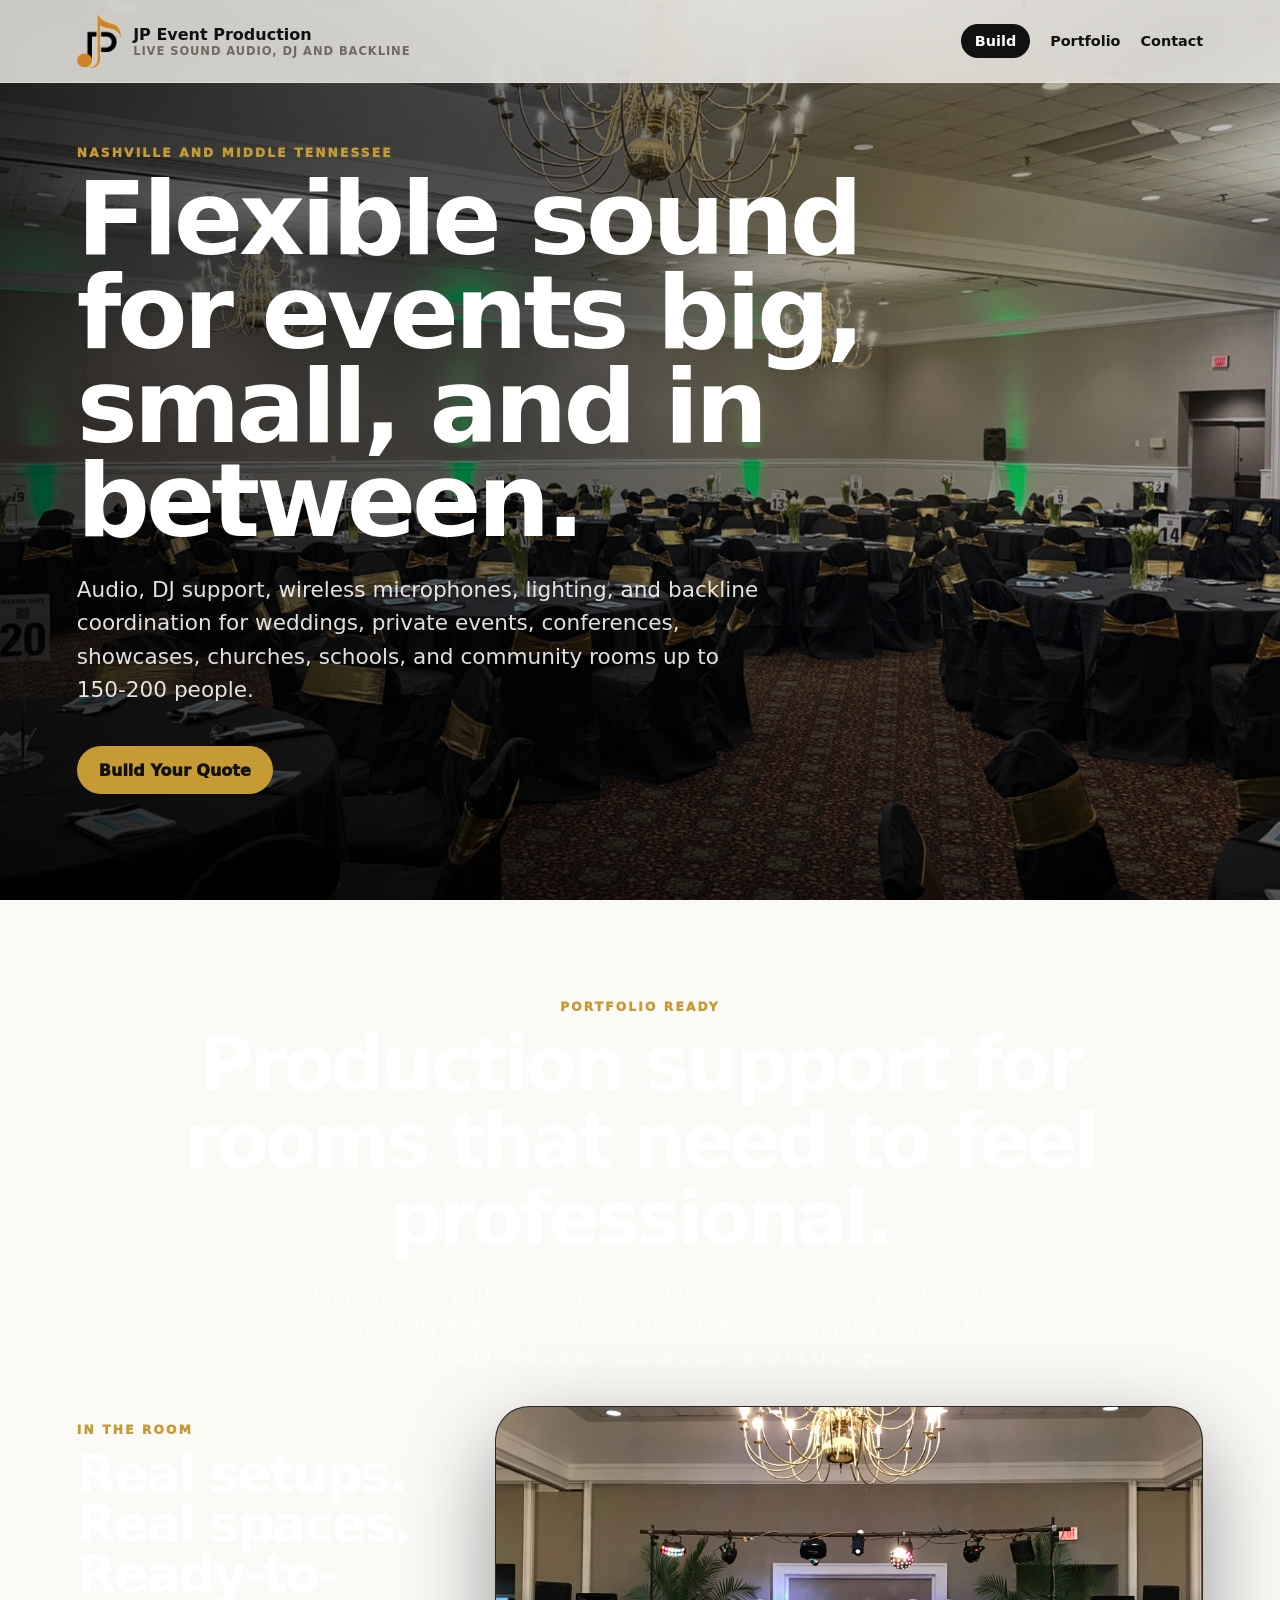
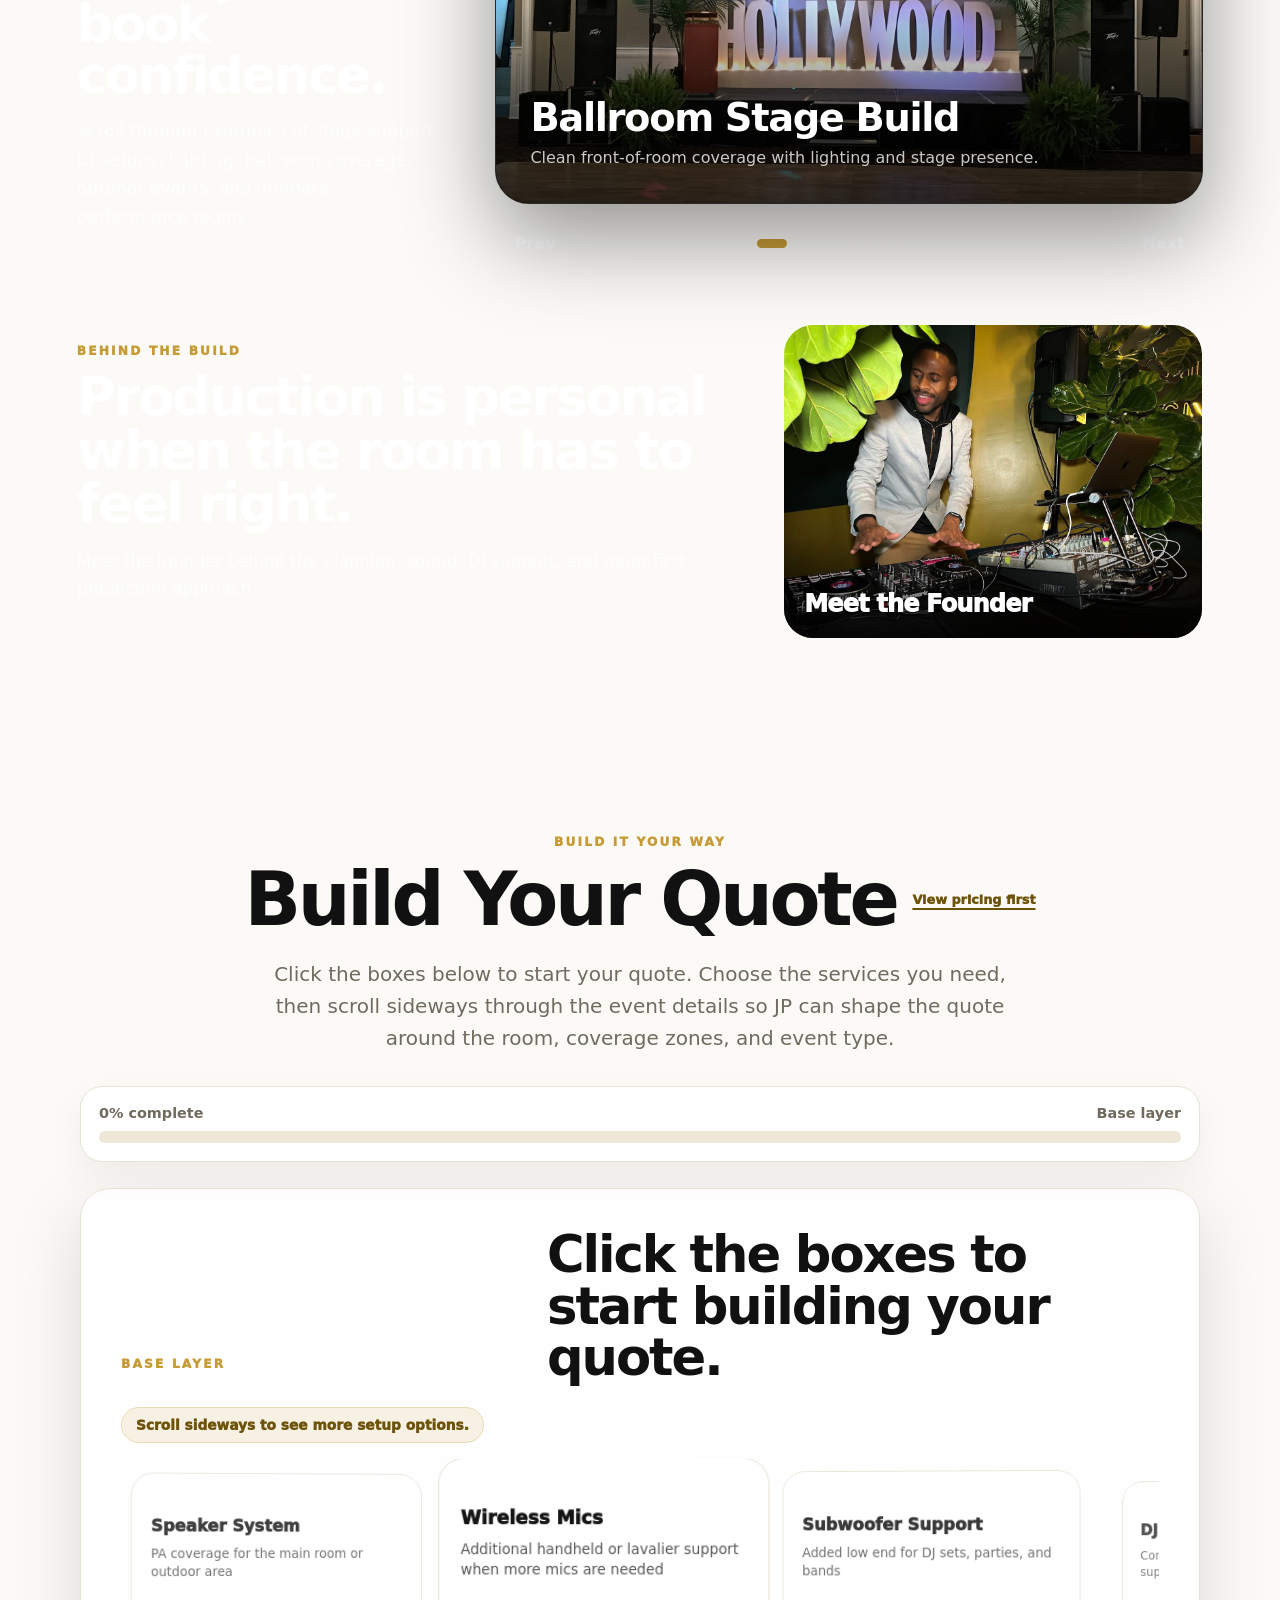
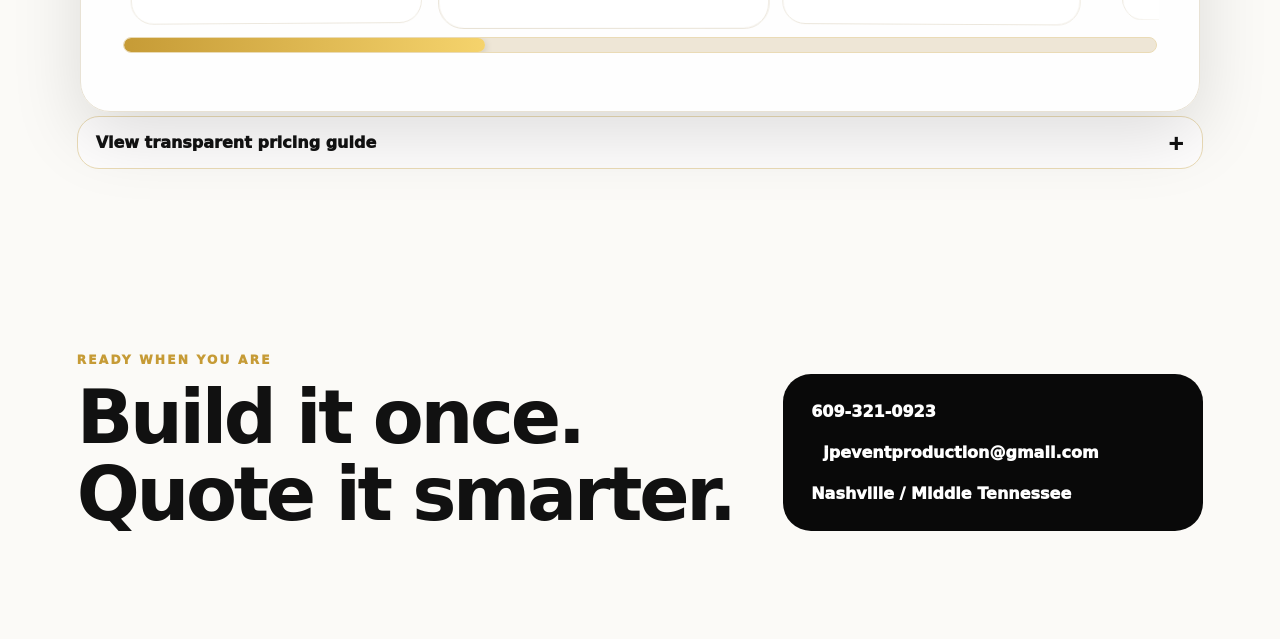
==== index.html @ 2b77641c "Add files via upload" ====
<!doctype html>
<html lang="en">
<head>
  <meta charset="utf-8">
  <meta name="viewport" content="width=device-width, initial-scale=1">
  <title>JP Event Production | Build Your Quote</title>
  <link rel="stylesheet" href="styles.css">
</head>
<body>
  <header class="site-header">
    <a class="brand" href="#top" aria-label="JP Event Production home">
      <img class="brand-logo-mark" src="assets/logo/jp-note-logo.png" alt="" aria-hidden="true">
      <span>
        <strong>JP Event Production</strong>
        <small>Live Sound Audio, DJ and Backline</small>
      </span>
    </a>
    <nav aria-label="Main navigation">
      <a class="build-link" href="#builder">Build</a>
      <a href="#portfolio">Portfolio</a>
      <a href="#contact">Contact</a>
    </nav>
  </header>

  <main id="top">
    <section class="hero" aria-labelledby="hero-title">
      <div class="hero-bg hero-bg-one"></div>
      <div class="hero-bg hero-bg-two"></div>
      <div class="hero-bg hero-bg-three"></div>
      <div class="hero-shade"></div>
      <div class="hero-content">
        <p class="eyebrow">Nashville and Middle Tennessee</p>
        <h1 id="hero-title">Flexible sound for events big, small, and in between.</h1>
        <p>Audio, DJ support, wireless microphones, lighting, and backline coordination for weddings, private events, conferences, showcases, churches, schools, and community rooms up to 150-200 people.</p>
        <a class="hero-cta" href="#builder">Build Your Quote</a>
      </div>
    </section>

    <section id="portfolio" class="backline parallax-band" aria-labelledby="portfolio-title">
      <div class="section-heading light">
        <p class="eyebrow">Portfolio ready</p>
        <h2 id="portfolio-title">Production support for rooms that need to feel professional.</h2>
        <p>Weddings, private parties, showcases, churches, schools, corporate rooms, and community events can all start from the same simple promise: the setup should look clean, sound clear, and fit the space.</p>
      </div>

      <div class="gallery-carousel" aria-label="JP Event Production portfolio gallery">
        <div class="carousel-copy">
          <p class="eyebrow">In the room</p>
          <h3>Real setups. Real spaces. Ready-to-book confidence.</h3>
          <p>Scroll through examples of stage support, DJ setups, lighting, ballroom coverage, outdoor events, and intimate performance rooms.</p>
        </div>

        <div class="carousel-shell">
          <div class="carousel-stage" id="portfolioCarousel">
            <figure class="carousel-slide is-active">
              <img src="assets/gallery/gallery-hollywood-stage.jpg" alt="Ballroom stage setup with speakers, lighting, and Hollywood letters">
              <figcaption>
                <strong>Ballroom Stage Build</strong>
                <span>Clean front-of-room coverage with lighting and stage presence.</span>
              </figcaption>
            </figure>
            <figure class="carousel-slide">
              <img src="assets/gallery/gallery-outdoor-band.jpg" alt="Outdoor festival stage with band, speakers, and lighting">
              <figcaption>
                <strong>Outdoor Live Music</strong>
                <span>Stage coverage for bands, community festivals, and public events.</span>
              </figcaption>
            </figure>
            <figure class="carousel-slide">
              <img src="assets/gallery/gallery-dj-control.jpg" alt="DJ controller and mixer position facing an outdoor stage">
              <figcaption>
                <strong>DJ + Control Position</strong>
                <span>Playback, mixing, and event control from the right spot in the room.</span>
              </figcaption>
            </figure>
            <figure class="carousel-slide">
              <img src="assets/gallery/gallery-dj-setup-wide.jpg" alt="DJ setup with speakers, facade, lighting, and party lights in a venue room">
              <figcaption>
                <strong>Clean DJ Room Setup</strong>
                <span>Speaker stands, facade, party lighting, and room-ready playback for private events.</span>
              </figcaption>
            </figure>
            <figure class="carousel-slide">
              <img src="assets/gallery/gallery-dj-booth-view.jpg" alt="View from behind a DJ booth with speakers, lighting, and controller setup">
              <figcaption>
                <strong>DJ Booth Perspective</strong>
                <span>Organized control position with lights, speakers, and clean event presentation.</span>
              </figcaption>
            </figure>
            <figure class="carousel-slide">
              <img src="assets/gallery/gallery-lounge-sound.jpg" alt="Lounge performance room with speakers, microphones, and lighting">
              <figcaption>
                <strong>Lounge Performance Setup</strong>
                <span>Compact rooms can still feel polished, warm, and event-ready.</span>
              </figcaption>
            </figure>
            <figure class="carousel-slide">
              <img src="assets/gallery/gallery-museum-stage.jpg" alt="Small museum performance space with drum kit, speakers, and microphones">
              <figcaption>
                <strong>Community Performance Room</strong>
                <span>Sound support for showcases, listening rooms, and cultural spaces.</span>
              </figcaption>
            </figure>
            <figure class="carousel-slide">
              <img src="assets/gallery/gallery-green-stage.jpg" alt="Indoor stage with drum kit, microphones, speaker stacks, and green uplighting">
              <figcaption>
                <strong>Band + Uplight Coverage</strong>
                <span>Speaker systems, microphones, and lighting shaped around the stage.</span>
              </figcaption>
            </figure>
            <figure class="carousel-slide">
              <img src="assets/gallery/gallery-ballroom-uplights.jpg" alt="Large ballroom with banquet tables, chandeliers, and green uplighting">
              <figcaption>
                <strong>Ballroom Uplighting</strong>
                <span>Room-enhancing lighting that helps the whole event feel intentional.</span>
              </figcaption>
            </figure>
            <figure class="carousel-slide">
              <img src="assets/gallery/gallery-birthday-outdoor.png" alt="Outdoor birthday party DJ and speaker setup under a covered patio">
              <figcaption>
                <strong>Private Celebration Setup</strong>
                <span>Outdoor DJ and speaker support for parties, milestones, and family events.</span>
              </figcaption>
            </figure>
          </div>

          <div class="carousel-controls" aria-label="Gallery controls">
            <button type="button" class="carousel-btn" id="galleryPrev" aria-label="Previous gallery image">Prev</button>
            <div class="carousel-dots" id="galleryDots" aria-label="Choose gallery image"></div>
            <button type="button" class="carousel-btn" id="galleryNext" aria-label="Next gallery image">Next</button>
          </div>
        </div>
      </div>

      <div class="founder-spotlight">
        <div>
          <p class="eyebrow">Behind the build</p>
          <h3>Production is personal when the room has to feel right.</h3>
          <p>Meet the founder behind the planning, sound, DJ support, and room-first production approach.</p>
        </div>
        <button type="button" id="openFounder" class="founder-button">
          <img src="assets/founder/j-pierson-dj.jpg" alt="J Pierson working a DJ and audio setup">
          <span>Meet the Founder</span>
        </button>
      </div>
    </section>

    <section id="builder" class="builder" aria-labelledby="builder-title">
      <div class="section-heading">
        <p class="eyebrow">Build it your way</p>
        <div class="builder-title-row">
          <h2 id="builder-title">Build Your Quote</h2>
          <a class="pricing-shortcut" href="#transparentPricingGuide">View pricing first</a>
        </div>
        <p>Click the boxes below to start your quote. Choose the services you need, then scroll sideways through the event details so JP can shape the quote around the room, coverage zones, and event type.</p>
      </div>

      <div class="progress-wrap" aria-label="Build progress">
        <div class="progress-label">
          <span id="progressText">0% complete</span>
          <span id="stepText">Base layer</span>
        </div>
        <div class="progress-track">
          <div id="progressFill" class="progress-fill"></div>
        </div>
      </div>

      <form id="eventBuilder" class="builder-form">
        <section class="builder-layer is-active" aria-labelledby="base-layer-title">
          <div class="layer-copy">
            <p class="eyebrow">Base layer</p>
            <h3 id="base-layer-title">Click the boxes to start building your quote.</h3>
          </div>

          <div class="option-wheel-hint">
            <span>Scroll sideways to see more setup options.</span>
          </div>
          <div class="option-grid" id="baseOptions">
            <button type="button" class="option-card" data-option="Speaker system">
              <span>Speaker System</span>
              <small>PA coverage for the main room or outdoor area</small>
            </button>
            <button type="button" class="option-card" data-option="Wireless microphones">
              <span>Wireless Mics</span>
              <small>Additional handheld or lavalier support when more mics are needed</small>
            </button>
            <button type="button" class="option-card" data-option="Subwoofer support">
              <span>Subwoofer Support</span>
              <small>Added low end for DJ sets, parties, and bands</small>
            </button>
            <button type="button" class="option-card" data-option="DJ setup">
              <span>DJ Setup</span>
              <small>Controller, facade, playback, and party support</small>
            </button>
            <button type="button" class="option-card" data-option="Backline">
              <span>Backline</span>
              <small>Drum kit, snares, cymbals, and rider matching</small>
            </button>
            <button type="button" class="option-card" data-option="Live band coverage">
              <span>Live Band Coverage</span>
              <small>Cables, wired mics, and live-band setup support. Requires on-site technician.</small>
            </button>
            <button type="button" class="option-card" data-option="Lighting">
              <span>Lighting</span>
              <small>Uplights and party lighting options</small>
            </button>
            <button type="button" class="option-card" data-option="Playback triggers">
              <span>Playback / Triggers</span>
              <small>SPD-SX style pad and trigger pad support if available</small>
            </button>
            <button type="button" class="option-card" data-option="Technician">
              <span>On-Site Technician</span>
              <small>$200 flat day/service support when not already included</small>
            </button>
          </div>
        </section>

        <section id="logisticsLayer" class="builder-layer" aria-labelledby="logistics-title" hidden>
          <div class="layer-copy">
            <p class="eyebrow">Second layer</p>
            <h3 id="logistics-title">Date, time, venue size, and coverage</h3>
          </div>
          <p class="setup-teardown-note"><strong>Timing note:</strong> Date and exact time are optional for now. JP needs at least 2 hours before event start for setup and at least 2 hours after event end for tear down.</p>
          <div class="option-wheel-hint">
            <span>Scroll sideways to keep building your quote.</span>
          </div>

          <div class="field-grid">
            <label>Event Type
              <select name="eventType" id="eventType">
                <option value="">Choose one</option>
                <option>Wedding</option>
                <option>DJ / Private Party</option>
                <option>Band / Backline</option>
                <option>Corporate</option>
                <option>Church</option>
                <option>Community / Nonprofit</option>
                <option>School Event</option>
                <option>Other</option>
              </select>
            </label>
            <label>Event Date <span class="field-note">optional if not confirmed</span>
              <input type="date" name="eventDate" id="eventDate">
            </label>
            <label>Start Time <span class="field-note">optional</span>
              <select name="startTime" id="startTime">
                <option value="">Not sure yet</option>
                <option>Morning / exact time TBD</option>
                <option>Afternoon / exact time TBD</option>
                <option>Evening / exact time TBD</option>
                <option>8:00 AM</option>
                <option>9:00 AM</option>
                <option>10:00 AM</option>
                <option>11:00 AM</option>
                <option>12:00 PM</option>
                <option>1:00 PM</option>
                <option>2:00 PM</option>
                <option>3:00 PM</option>
                <option>4:00 PM</option>
                <option>5:00 PM</option>
                <option>6:00 PM</option>
                <option>7:00 PM</option>
                <option>8:00 PM</option>
                <option>9:00 PM</option>
                <option>10:00 PM</option>
                <option>11:00 PM</option>
              </select>
            </label>
            <label>End Time <span class="field-note">optional</span>
              <select name="endTime" id="endTime">
                <option value="">Not sure yet</option>
                <option>Morning / exact time TBD</option>
                <option>Afternoon / exact time TBD</option>
                <option>Evening / exact time TBD</option>
                <option>10:00 AM</option>
                <option>11:00 AM</option>
                <option>12:00 PM</option>
                <option>1:00 PM</option>
                <option>2:00 PM</option>
                <option>3:00 PM</option>
                <option>4:00 PM</option>
                <option>5:00 PM</option>
                <option>6:00 PM</option>
                <option>7:00 PM</option>
                <option>8:00 PM</option>
                <option>9:00 PM</option>
                <option>10:00 PM</option>
                <option>11:00 PM</option>
                <option>12:00 AM</option>
                <option>1:00 AM</option>
              </select>
            </label>
            <label>Venue / Location
              <input type="text" name="venue" id="venue" placeholder="Venue name or address">
            </label>
            <label>Venue Size
              <select name="venueSize" id="venueSize">
                <option value="">Choose one</option>
                <option>Small room under 1,500 sq ft</option>
                <option>Midsize room 1,500-3,500 sq ft</option>
                <option>Large room 3,500-6,000 sq ft</option>
                <option>Outdoor small area</option>
                <option>Outdoor wide coverage area</option>
                <option>Multiple rooms or zones</option>
              </select>
            </label>
            <label>Guest Count
              <select name="guestCount" id="guestCount">
                <option value="">Choose one</option>
                <option>Under 50</option>
                <option>50-100</option>
                <option>100-150</option>
                <option>150-200</option>
                <option>200+</option>
              </select>
            </label>
            <label>How many speaker systems?
              <select name="speakerSystems" id="speakerSystems">
                <option value="">Choose one</option>
                <option>1 main speaker system</option>
                <option>2 systems: main room + ceremony/overflow</option>
                <option>3 systems: multiple zones</option>
                <option>Not sure - recommend coverage</option>
              </select>
            </label>
            <label>Indoor / Outdoor
              <select name="indoorOutdoor" id="indoorOutdoor">
                <option value="">Choose one</option>
                <option>Indoor</option>
                <option>Outdoor</option>
                <option>Both</option>
                <option>Not sure yet</option>
              </select>
            </label>
            <label>Power Access
              <select name="powerAccess" id="powerAccess">
                <option value="">Choose one</option>
                <option>Standard wall power available</option>
                <option>Power is far from setup area</option>
                <option>Outdoor power needed</option>
                <option>Not sure yet</option>
              </select>
            </label>
          </div>
        </section>

        <section id="specificLayer" class="builder-layer" aria-labelledby="specific-title" hidden>
          <div class="layer-copy">
            <p class="eyebrow">Third layer</p>
            <h3 id="specific-title">Event-specific questions</h3>
          </div>
          <div class="option-wheel-hint">
            <span>Scroll sideways to continue the quote details.</span>
          </div>
          <div id="specificQuestions" class="field-grid"></div>
        </section>

        <section id="summaryLayer" class="builder-layer summary-layer" hidden>
          <div>
            <p class="eyebrow">Quote review</p>
            <h3 id="recommendationTitle">Start your quote above</h3>
            <p id="recommendationCopy">Your selected services, event details, and temporary estimate will appear here before you submit.</p>
            <p class="minimum-note" id="minimumNote"></p>
          </div>
          <div class="summary-card">
            <h4>Selected setup</h4>
            <ul id="selectedList"></ul>
            <div class="quote-preview">
              <span>Temporary estimate</span>
              <strong id="inlineQuoteRange">$0 - $0</strong>
              <p id="inlineQuoteNote">Choose services to see a working quote range.</p>
              <p class="setup-teardown-summary">Timing includes planning for at least 2 hours of setup before the event and 2 hours of tear down after the event.</p>
            </div>
            <div class="final-contact">
              <h4>Contact info required</h4>
              <p>Where should JP send the quote and follow-up questions?</p>
              <label>Full Name
                <input required type="text" name="contactName" id="contactName" autocomplete="name" placeholder="Your name">
              </label>
              <label>Phone
                <input required type="tel" name="contactPhone" id="contactPhone" autocomplete="tel" placeholder="Best phone number">
              </label>
              <label>Email
                <input required type="email" name="contactEmail" id="contactEmail" autocomplete="email" placeholder="you@email.com">
              </label>
            </div>
            <button type="button" id="openDetails" class="secondary-action">Open Optional Details</button>
            <button type="submit" class="primary-action">Submit Build Request</button>
          </div>
        </section>
      </form>
            <details class="pricing-disclosure" id="transparentPricingGuide">
              <summary>View transparent pricing guide</summary>
              <div class="pricing-guide-card">
                <p>These are starting prices. JP confirms the final quote after reviewing venue access, timing, coverage zones, and any rider needs.</p>
                <table class="pricing-guide-table">
                  <thead>
                    <tr>
                      <th>Item</th>
                      <th>Starting price</th>
                      <th>Details</th>
                    </tr>
                  </thead>
                  <tbody>
                    <tr>
                      <td>Basic sound package</td>
                      <td>$450 minimum</td>
                      <td>
                        <details class="pricing-row-details">
                          <summary>What it includes</summary>
                          <p>2-3 hours, 1 speaker system, and 1 wireless mic.</p>
                        </details>
                      </td>
                    </tr>
                    <tr>
                      <td>Additional speaker system / zone</td>
                      <td>$300 each</td>
                      <td>
                        <details class="pricing-row-details">
                          <summary>What it includes</summary>
                          <p>Used for indoor/outdoor coverage, large rooms, wide outdoor areas, or multiple zones.</p>
                        </details>
                      </td>
                    </tr>
                    <tr>
                      <td>DJ service package</td>
                      <td>$300 up to 4 hours; +$100/hr after 4 hours</td>
                      <td>
                        <details class="pricing-row-details">
                          <summary>What it includes</summary>
                          <p>Includes 1 speaker system, 1 wireless mic, party lights, and on-site technician support. Final DJ pricing uses the “How many hours will the DJ play?” answer.</p>
                        </details>
                      </td>
                    </tr>
                    <tr>
                      <td>Wedding production minimum</td>
                      <td>$1,000 minimum</td>
                      <td>
                        <details class="pricing-row-details">
                          <summary>What it includes</summary>
                          <p>Includes DJ coverage up to 4 hours, 1 speaker system, 1 wireless mic, party lights, and event operation. Additional DJ playing time beyond 4 hours adds $100/hr.</p>
                        </details>
                      </td>
                    </tr>
                    <tr>
                      <td>Wireless microphones alone</td>
                      <td>$75 each</td>
                      <td>
                        <details class="pricing-row-details">
                          <summary>What it includes</summary>
                          <p>Standalone wireless microphone support when no package is selected.</p>
                        </details>
                      </td>
                    </tr>
                    <tr>
                      <td>Additional wireless microphones with a package</td>
                      <td>$30 each</td>
                      <td>
                        <details class="pricing-row-details">
                          <summary>What it includes</summary>
                          <p>Every package includes 1 wireless mic; additional wireless mics are $30 each.</p>
                        </details>
                      </td>
                    </tr>
                    <tr>
                      <td>Subwoofer support</td>
                      <td>$200 flat</td>
                      <td>
                        <details class="pricing-row-details">
                          <summary>What it includes</summary>
                          <p>Added low end for DJ sets, dancing, bands, and larger rooms.</p>
                        </details>
                      </td>
                    </tr>
                    <tr>
                      <td>Event lighting / party lights</td>
                      <td>$250 flat</td>
                      <td>
                        <details class="pricing-row-details">
                          <summary>What it includes</summary>
                          <p>Party lighting or basic event lighting; included with DJ setup and included in the wedding minimum.</p>
                        </details>
                      </td>
                    </tr>
                    <tr>
                      <td>Backline / rider support</td>
                      <td>$250 starting</td>
                      <td>
                        <details class="pricing-row-details">
                          <summary>What it includes</summary>
                          <p>Backline planning, rider matching, drum/cymbal/snare coordination, or related support.</p>
                        </details>
                      </td>
                    </tr>
                    <tr>
                      <td>Live band coverage + cables/mics</td>
                      <td>$100 add-on + required technician</td>
                      <td>
                        <details class="pricing-row-details">
                          <summary>What it includes</summary>
                          <p>Wired mic/cable support and live-band setup coverage. Requires an on-site technician; if technician is not already included, add the $200 technician rate.</p>
                        </details>
                      </td>
                    </tr>
                    <tr>
                      <td>Playback / trigger support</td>
                      <td>$75 flat</td>
                      <td>
                        <details class="pricing-row-details">
                          <summary>What it includes</summary>
                          <p>SPD-SX-style playback or trigger support when available.</p>
                        </details>
                      </td>
                    </tr>
                    <tr>
                      <td>On-site technician</td>
                      <td>$200 day/service rate</td>
                      <td>
                        <details class="pricing-row-details">
                          <summary>What it includes</summary>
                          <p>Simple church service technician support can be booked at $200 per service.</p>
                        </details>
                      </td>
                    </tr>
                  </tbody>
                </table>
                <p class="pricing-footnote">Minimum regular quote is $450, except simple church technician-only service at $200. Wireless microphones are $75 each when booked alone. Every package includes 1 wireless mic; additional mics are $30 each. DJ service is $300 up to 4 hours, then $100 per extra DJ-play hour.</p>
              </div>
            </details>
    </section>

    <section id="contact" class="contact" aria-labelledby="contact-title">
      <div>
        <p class="eyebrow">Ready when you are</p>
        <h2 id="contact-title">Build it once. Quote it smarter.</h2>
      </div>
      <div class="contact-card">
        <a href="tel:6093210923">609-321-0923</a>
        <a class="contact-email" href="mailto:jpeventproduction@gmail.com">jpeventproduction@gmail.com</a>
        <span>Nashville / Middle Tennessee</span>
      </div>
    </section>
  </main>

  <dialog id="detailsDialog" class="details-dialog">
    <form method="dialog">
      <button class="dialog-close" aria-label="Close optional details">×</button>
    </form>
    <div class="dialog-body">
      <p class="eyebrow">Optional details</p>
      <h2>Have more information?</h2>
      <p>Add it here only if you already have it. This keeps the main builder short.</p>
      <div class="field-grid">
        <label>Alternate Contact Name
          <input type="text" id="clientName" placeholder="Your name">
        </label>
        <label>Alternate Contact Email
          <input type="email" id="clientEmail" placeholder="you@email.com">
        </label>
        <label>Alternate Contact Phone
          <input type="tel" id="clientPhone" placeholder="Best contact number">
        </label>
        <label>Budget Range
          <select id="budgetRange">
            <option>Not sure yet</option>
            <option>Under $750</option>
            <option>$750-$1,000</option>
            <option>$1,000-$1,500</option>
            <option>$1,500-$2,500</option>
            <option>$2,500+</option>
          </select>
        </label>
        <label>Do you have a stage plot or rider?
          <select id="hasRider">
            <option>Not yet</option>
            <option>Yes, I can send it</option>
            <option>No, I need help creating one</option>
          </select>
        </label>
        <label>Load-in / Parking Notes
          <input type="text" id="loadInNotes" placeholder="Dock, elevator, street parking, etc.">
        </label>
      </div>
      <label class="full-field">Anything else JP should know?
        <textarea id="extraNotes" rows="5" placeholder="Timeline, venue restrictions, preferred setup location, band rider details, planner contact, etc."></textarea>
      </label>
      <button type="button" id="saveDetails" class="primary-action">Save Optional Details</button>
    </div>
  </dialog>

  <dialog id="choiceDialog" class="choice-dialog">
    <form method="dialog">
      <button class="dialog-close" aria-label="Close choice picker">×</button>
    </form>
    <div class="dialog-body choice-dialog-body">
      <p class="eyebrow">Choose one</p>
      <h2 id="choiceDialogTitle">Select an option</h2>
      <div id="choiceBubbleGrid" class="choice-bubble-grid"></div>
    </div>
  </dialog>

  <dialog id="founderDialog" class="founder-dialog">
    <form method="dialog">
      <button class="dialog-close" aria-label="Close founder bio">×</button>
    </form>
    <div class="dialog-body founder-dialog-body">
      <img class="founder-photo" src="assets/founder/j-pierson-dj.jpg" alt="J Pierson DJing and managing audio gear">
      <p class="eyebrow">Meet the Founder</p>
      <h2>J Pierson</h2>
      <p>J Pierson is a Nashville-based audio professional, DJ, event producer, and community builder with a Recording Industry degree from Middle Tennessee State University. His work connects live sound, DJ service, creative programming, and practical event planning for rooms that need to feel polished without becoming overbuilt.</p>
      <p>As a working DJ and production lead, J DJs 50+ weddings and events a year and that number continues to grow. His experience spans wedding receptions, private events, corporate rooms, community showcases, school production sessions, live music events, and venue operations.</p>
      <p>Through JP Event Production, J brings a hands-on, room-first approach: understand the venue, build the right coverage, keep the setup clean, communicate clearly, and make the event feel ready from the first announcement to the last song.</p>
      <p class="founder-tagline">50+ weddings and events a year. Room-first sound. Clean execution.</p>
    </div>
  </dialog>

  <script src="script.js"></script>
</body>
</html>
---- styles.css ----
:root {
  --header-offset: 88px;
  --ink: #111111;
  --paper: #fbfaf7;
  --muted: #706a5f;
  --line: #e8e2d5;
  --gold: #c69b36;
  --gold-soft: #f4e7c2;
  --deep: #090909;
  --white: #ffffff;
  --shadow: 0 24px 70px rgba(0, 0, 0, 0.13);
}

* {
  box-sizing: border-box;
}

html {
  max-width: 100%;
  overflow-x: hidden;
  scroll-behavior: smooth;
}

body {
  margin: 0;
  max-width: 100%;
  overflow-x: hidden;
  background: var(--paper);
  color: var(--ink);
  font-family: Inter, ui-sans-serif, system-ui, -apple-system, BlinkMacSystemFont, "Segoe UI", sans-serif;
}

main {
  max-width: 100%;
  overflow-x: clip;
}

img,
video {
  height: auto;
  max-width: 100%;
}

a {
  color: inherit;
  text-decoration: none;
}

button,
input,
select,
textarea {
  font: inherit;
}

.site-header {
  align-items: center;
  background: rgba(251, 250, 247, 0.78);
  backdrop-filter: blur(22px);
  border-bottom: 1px solid rgba(232, 226, 213, 0.82);
  display: flex;
  gap: 24px;
  justify-content: space-between;
  left: 0;
  padding: 14px 6vw;
  position: fixed;
  right: 0;
  top: 0;
  z-index: 20;
}

.brand {
  align-items: center;
  display: flex;
  gap: 12px;
  min-width: 0;
}

.brand strong,
.brand small {
  display: block;
}

.brand strong {
  font-size: 1rem;
}

.brand small {
  color: var(--muted);
  font-size: 0.72rem;
  font-weight: 800;
  letter-spacing: 0.08em;
  text-transform: uppercase;
}

.brand-logo-mark {
  display: block;
  flex: 0 0 auto;
  height: 54px;
  object-fit: contain;
  width: auto;
}

nav {
  display: flex;
  gap: 20px;
  font-size: 0.9rem;
  font-weight: 850;
  min-width: 0;
}

nav a {
  align-items: center;
  display: inline-flex;
}

.build-link {
  background: var(--ink);
  border-radius: 999px;
  color: var(--white);
  padding: 9px 14px;
}

.hero {
  align-items: center;
  color: var(--white);
  display: flex;
  min-height: 100svh;
  overflow: hidden;
  padding: 110px 6vw 70px;
  position: relative;
}

.hero-bg,
.hero-shade {
  inset: 0;
  position: absolute;
}

.hero-bg {
  background-position: center;
  background-size: cover;
  opacity: 0;
  transform: scale(1.08);
  animation: heroFade 30s infinite;
}

.hero-bg-one {
  opacity: 1;
  background-image:
    linear-gradient(100deg, rgba(0, 0, 0, 0.76), rgba(0, 0, 0, 0.16)),
    url("assets/gallery/gallery-ballroom-uplights.jpg");
}

.hero-bg-two {
  animation-delay: 10s;
  background-image:
    linear-gradient(100deg, rgba(0, 0, 0, 0.72), rgba(0, 0, 0, 0.12)),
    url("assets/gallery/gallery-green-stage.jpg");
}

.hero-bg-three {
  animation-delay: 20s;
  background-image:
    linear-gradient(100deg, rgba(0, 0, 0, 0.75), rgba(0, 0, 0, 0.14)),
    url("assets/gallery/gallery-lounge-sound.jpg");
}

.hero-shade {
  background:
    radial-gradient(circle at 72% 22%, rgba(198, 155, 54, 0.24), transparent 34%),
    linear-gradient(0deg, rgba(0, 0, 0, 0.58), transparent 44%);
}

.hero-content {
  max-width: 820px;
  position: relative;
  z-index: 1;
}

.eyebrow {
  color: var(--gold);
  font-size: 0.76rem;
  font-weight: 950;
  letter-spacing: 0.18em;
  margin: 0 0 12px;
  text-transform: uppercase;
}

.hero h1 {
  font-size: clamp(3.2rem, 8vw, 7.2rem);
  letter-spacing: -0.04em;
  line-height: 0.92;
  margin: 0 0 24px;
  max-width: 950px;
}

.hero p:not(.eyebrow) {
  color: rgba(255, 255, 255, 0.88);
  font-size: clamp(1.05rem, 2vw, 1.35rem);
  line-height: 1.55;
  max-width: 690px;
}

.hero-cta,
.primary-action,
.secondary-action {
  align-items: center;
  border: 0;
  border-radius: 999px;
  cursor: pointer;
  display: inline-flex;
  font-weight: 950;
  justify-content: center;
  min-height: 48px;
  padding: 13px 22px;
}

.hero-cta,
.primary-action {
  background: var(--gold);
  color: var(--ink);
}

.hero-cta {
  margin-top: 18px;
}

.secondary-action {
  background: var(--ink);
  color: var(--white);
}

.apple-scroll {
  background: var(--deep);
  color: var(--white);
  display: grid;
  grid-template-areas: "layer";
  isolation: isolate;
  min-height: 205svh;
  overflow: visible;
  padding: calc(var(--header-offset) + 22px) 6vw 18svh;
  position: relative;
}

.scroll-card {
  background:
    radial-gradient(circle at 74% 26%, rgba(198, 155, 54, 0.24), transparent 28%),
    linear-gradient(135deg, #181818, #080808);
  border: 1px solid rgba(255, 255, 255, 0.1);
  border-radius: 46px;
  display: grid;
  gap: clamp(24px, 5vw, 70px);
  grid-area: layer;
  grid-template-columns: minmax(0, 0.94fr) minmax(320px, 0.86fr);
  margin: 0 auto;
  min-height: min(76svh, 720px);
  opacity: 0;
  overflow: hidden;
  padding: clamp(28px, 6vw, 80px);
  pointer-events: none;
  position: sticky;
  top: var(--header-offset);
  transform: translateY(18px) scale(0.985);
  transition: opacity 220ms linear, transform 220ms linear;
  width: min(100%, 1320px);
  will-change: opacity, transform;
}

.scroll-card.is-fade-active {
  pointer-events: auto;
}

.scroll-card:nth-child(1) {
  z-index: 1;
}

.scroll-card:nth-child(2) {
  z-index: 2;
}

.scroll-card:nth-child(3) {
  z-index: 3;
}

.scroll-copy {
  align-self: end;
  max-width: 780px;
  overflow: visible;
  padding: 10px 0 14px;
}

.scroll-card h2,
.section-heading h2,
.contact h2,
.signin h2 {
  font-size: clamp(2.3rem, 5.8vw, 5.6rem);
  letter-spacing: -0.045em;
  line-height: 1.04;
  margin: 0 0 18px;
}

.scroll-card h2 {
  font-size: clamp(2.1rem, 4.9vw, 4.9rem);
  max-width: 780px;
}

.scroll-card p:not(.eyebrow),
.section-heading p:not(.eyebrow) {
  color: rgba(255, 255, 255, 0.72);
  font-size: clamp(1rem, 2vw, 1.25rem);
  line-height: 1.6;
  max-width: 760px;
}

.tagline {
  color: var(--gold);
  display: inline-block;
  font-size: 0.94rem;
  font-weight: 950;
  letter-spacing: 0.02em;
  margin-top: 12px;
}

.service-visual {
  align-self: stretch;
  background-position: center;
  background-size: cover;
  border: 0;
  border-radius: 34px;
  box-shadow: 0 26px 64px rgba(0, 0, 0, 0.3);
  min-height: 340px;
  overflow: hidden;
  position: relative;
  transform: translateZ(0);
}

.service-visual::before {
  background:
    linear-gradient(90deg, rgba(8, 8, 8, 0.38), transparent 58%),
    linear-gradient(180deg, transparent 42%, rgba(0, 0, 0, 0.56));
  content: "";
  inset: 0;
  position: absolute;
}

.service-visual span {
  display: none;
  bottom: 24px;
  color: var(--white);
  font-size: clamp(1.4rem, 3vw, 2.5rem);
  font-weight: 950;
  left: 24px;
  letter-spacing: -0.04em;
  position: absolute;
}

.service-visual-a {
  background-image: url("assets/gallery/gallery-lounge-sound.jpg");
}

.service-visual-b {
  background-image: url("assets/gallery/gallery-ballroom-uplights.jpg");
}

.service-visual-c {
  background-image: url("assets/gallery/gallery-green-stage.jpg");
}

.builder {
  padding: 96px 6vw;
}

.section-heading {
  margin: 0 auto 32px;
  max-width: 970px;
  text-align: center;
}

.section-heading p:not(.eyebrow) {
  color: var(--muted);
  margin-left: auto;
  margin-right: auto;
}

.progress-wrap {
  background: var(--white);
  border: 1px solid var(--line);
  border-radius: 22px;
  box-shadow: 0 14px 34px rgba(0, 0, 0, 0.05);
  margin: 0 auto 26px;
  max-width: 1120px;
  padding: 18px;
  position: sticky;
  top: 88px;
  z-index: 10;
}

.progress-label {
  color: var(--muted);
  display: flex;
  font-size: 0.9rem;
  font-weight: 850;
  justify-content: space-between;
  margin-bottom: 10px;
}

.progress-track {
  background: #eee6d6;
  border-radius: 999px;
  height: 12px;
  overflow: hidden;
}

.progress-fill {
  background: linear-gradient(90deg, var(--gold), #f5d36c);
  border-radius: inherit;
  height: 100%;
  transition: width 220ms ease;
  width: 0;
}

.builder-form {
  display: grid;
  gap: 20px;
  margin: 0 auto;
  max-width: 1120px;
}

.builder-layer {
  background: rgba(255, 255, 255, 0.86);
  border: 1px solid var(--line);
  border-radius: 30px;
  box-shadow: var(--shadow);
  overflow: hidden;
  padding: clamp(22px, 4vw, 40px);
}

.builder-layer[hidden] {
  display: none;
}

.layer-copy {
  align-items: end;
  display: grid;
  gap: 18px;
  grid-template-columns: 0.8fr 1.2fr;
  margin-bottom: 24px;
}

.layer-copy h3,
.summary-layer h3 {
  font-size: clamp(1.7rem, 4vw, 3.4rem);
  letter-spacing: -0.04em;
  line-height: 1;
  margin: 0;
}

.field-grid,
.backline-grid {
  display: grid;
  gap: 16px;
  grid-template-columns: repeat(4, minmax(0, 1fr));
}

#logisticsLayer .field-grid,
#specificQuestions {
  display: flex;
  gap: 16px;
  margin-inline: 0;
  max-width: 100%;
  overflow-x: auto;
  overscroll-behavior-inline: contain;
  padding: 4px 2px 18px;
  scroll-behavior: smooth;
  scroll-snap-type: none;
  scrollbar-color: var(--gold) #eee6d6;
  scrollbar-width: thin;
}

#logisticsLayer .field-grid::-webkit-scrollbar,
#specificQuestions::-webkit-scrollbar {
  height: 10px;
}

#logisticsLayer .field-grid::-webkit-scrollbar-track,
#specificQuestions::-webkit-scrollbar-track {
  background: #eee6d6;
  border-radius: 999px;
}

#logisticsLayer .field-grid::-webkit-scrollbar-thumb,
#specificQuestions::-webkit-scrollbar-thumb {
  background: var(--gold);
  border-radius: 999px;
}

#logisticsLayer .field-grid label,
#specificQuestions label {
  background: rgba(255, 255, 255, 0.82);
  border: 1px solid var(--line);
  border-radius: 22px;
  box-shadow: 0 16px 34px rgba(0, 0, 0, 0.055);
  flex: 0 0 clamp(250px, 32vw, 360px);
  min-height: 128px;
  padding: 18px;
  scroll-snap-align: start;
}

.setup-teardown-note,
.setup-teardown-summary {
  background: #fff7df;
  border: 1px solid #eadbb6;
  border-radius: 18px;
  color: #5f480b;
  font-size: 0.92rem;
  font-weight: 800;
  line-height: 1.45;
  margin: 0 0 18px;
  padding: 13px 15px;
}

.setup-teardown-summary {
  margin: 6px 0 0;
}

.field-note {
  color: var(--muted);
  display: inline;
  font-size: 0.72rem;
  font-weight: 800;
}

.scroll-preview {
  scroll-behavior: smooth;
}

.option-wheel-hint {
  align-items: center;
  background: #f7f1e4;
  border: 1px solid #eadbb6;
  border-radius: 999px;
  color: #6d520a;
  display: inline-flex;
  font-size: 0.86rem;
  font-weight: 950;
  margin: 0 0 16px;
  padding: 9px 14px;
}

#logisticsLayer .option-wheel-hint,
#specificLayer .option-wheel-hint {
  margin-top: -4px;
  margin-bottom: 14px;
}

.scroll-nudge {
  display: none;
}

.scroll-nudge b {
  display: none;
}

.option-grid {
  display: flex;
  gap: 16px;
  margin-inline: 0;
  max-width: 100%;
  overflow-x: auto;
  overscroll-behavior-inline: contain;
  padding: 4px 2px 18px;
  scroll-behavior: smooth;
  scroll-snap-type: none;
  scrollbar-color: var(--gold) #eee6d6;
  scrollbar-width: thin;
}

.option-grid::-webkit-scrollbar {
  height: 10px;
}

.option-grid::-webkit-scrollbar-track {
  background: #eee6d6;
  border-radius: 999px;
}

.option-grid::-webkit-scrollbar-thumb {
  background: var(--gold);
  border-radius: 999px;
}

.option-card {
  background: var(--white);
  border: 1px solid var(--line);
  border-radius: 24px;
  color: var(--ink);
  cursor: pointer;
  flex: 0 0 clamp(230px, 28vw, 310px);
  min-height: 160px;
  padding: 20px;
  position: relative;
  scroll-snap-align: start;
  text-align: left;
  transition: border-color 180ms ease, box-shadow 180ms ease, transform 220ms ease, background 180ms ease, opacity 220ms ease;
}

.option-card::after {
  background: radial-gradient(circle, rgba(245, 211, 108, 0.5), transparent 62%);
  border-radius: inherit;
  content: "";
  inset: -1px;
  opacity: 0;
  pointer-events: none;
  position: absolute;
  transform: scale(0.96);
  transition: opacity 220ms ease, transform 220ms ease;
}

.option-card:hover {
  border-color: rgba(198, 155, 54, 0.78);
  box-shadow: 0 16px 42px rgba(0, 0, 0, 0.08);
  transform: translateY(-2px);
}

.option-card.is-selected {
  background: var(--deep);
  border-color: var(--deep);
  color: var(--white);
}

.option-card.is-selected::after {
  opacity: 0.22;
  transform: scale(1);
}

.option-card.just-selected {
  animation: optionPop 520ms cubic-bezier(0.16, 1, 0.3, 1);
}

.option-card span {
  display: block;
  font-size: 1.08rem;
  font-weight: 950;
  margin-bottom: 10px;
}

.option-card small {
  color: inherit;
  display: block;
  line-height: 1.45;
  opacity: 0.72;
}

label {
  color: #24221f;
  display: flex;
  flex-direction: column;
  font-size: 0.88rem;
  font-weight: 900;
  gap: 8px;
}

#logisticsLayer .field-grid label,
#specificQuestions label,
.package-idea-card {
  transition: transform 220ms ease, opacity 220ms ease, border-color 180ms ease, box-shadow 180ms ease;
}

label.field-pulse input,
label.field-pulse select {
  animation: fieldGlow 520ms ease;
}

input,
select,
textarea {
  background: var(--white);
  border: 1px solid var(--line);
  border-radius: 15px;
  color: var(--ink);
  min-height: 48px;
  padding: 12px 14px;
  width: 100%;
}

.choice-select {
  cursor: pointer;
}

.choice-select:focus {
  border-color: rgba(198, 155, 54, 0.8);
  box-shadow: 0 0 0 4px rgba(198, 155, 54, 0.14);
  outline: 0;
}

textarea {
  resize: vertical;
}

.full-field {
  margin-top: 16px;
}

.summary-layer {
  align-items: stretch;
  display: grid;
  gap: 24px;
  grid-template-columns: 1fr;
  min-width: 0;
}

.summary-card {
  background: #f7f1e4;
  border: 1px solid #eadbb6;
  border-radius: 24px;
  display: grid;
  gap: 14px;
  grid-template-columns: minmax(0, 1fr);
  min-width: 0;
  padding: 22px;
}

.summary-card h4 {
  font-size: 1.15rem;
  margin: 0;
}

.summary-card ul {
  color: var(--muted);
  line-height: 1.65;
  margin: 0;
  padding-left: 18px;
}

.quote-preview {
  background: #fffaf0;
  border: 1px solid #eadbb6;
  border-radius: 22px;
  color: var(--ink);
  display: grid;
  gap: 6px;
  min-width: 0;
  padding: 18px;
}

.quote-preview span {
  color: var(--gold);
  font-size: 0.74rem;
  font-weight: 950;
  letter-spacing: 0.14em;
  text-transform: uppercase;
}

.quote-preview strong {
  display: block;
  font-size: clamp(1.25rem, 3vw, 2rem);
  font-weight: 750;
  letter-spacing: -0.04em;
  line-height: 1;
}

.quote-preview p {
  color: var(--muted);
  font-size: 0.9rem;
  line-height: 1.42;
  margin: 0;
}

.quote-package-area {
  display: grid;
  gap: 10px;
  margin-top: 10px;
}

.quote-package-area > span {
  color: #6d520a;
  font-size: 0.74rem;
  font-weight: 950;
  letter-spacing: 0.14em;
  text-transform: uppercase;
}

.active-package-card,
.package-idea-card {
  background: rgba(255, 255, 255, 0.82);
  border: 1px solid rgba(198, 155, 54, 0.34);
  border-radius: 999px;
  overflow: hidden;
}

.active-package-card {
  align-items: center;
  display: inline-flex;
  gap: 10px;
  max-width: 100%;
  min-width: 0;
  padding: 8px 12px 8px 8px;
}

.active-package-card img,
.package-idea-card img {
  border-radius: 999px;
  flex: 0 0 54px;
  height: 54px;
  min-height: 54px;
  object-fit: cover;
  width: 54px;
}

.active-package-card div,
.package-idea-card div {
  display: grid;
  gap: 2px;
  min-width: 0;
  padding: 0;
}

.active-package-card strong,
.package-idea-card strong {
  font-size: 1.05rem;
  letter-spacing: -0.03em;
  overflow-wrap: anywhere;
}

.active-package-card p,
.package-idea-card span {
  color: var(--muted);
  font-size: 0.78rem;
  line-height: 1.35;
  margin: 0;
  overflow-wrap: anywhere;
}

.package-ideas {
  display: flex;
  gap: 12px;
  max-width: 100%;
  overflow-x: auto;
  padding: 2px 0 8px;
  scroll-snap-type: none;
  scrollbar-color: var(--gold) #eee6d6;
  scrollbar-width: thin;
}

.package-idea-card {
  align-items: center;
  display: inline-flex;
  flex: 0 0 min(260px, 76vw);
  gap: 10px;
  min-width: 0;
  padding: 8px 12px 8px 8px;
  scroll-snap-align: start;
}

.final-contact {
  background: rgba(255, 255, 255, 0.72);
  border: 1px solid #eadbb6;
  border-radius: 22px;
  display: grid;
  gap: 12px;
  padding: 16px;
}

.final-contact h4,
.final-contact p {
  margin: 0;
}

.final-contact p {
  color: var(--muted);
  font-size: 0.92rem;
  line-height: 1.4;
}

.minimum-note {
  color: #6d520a;
  font-weight: 950;
}

.parallax-band {
  background:
    linear-gradient(rgba(0, 0, 0, 0.66), rgba(0, 0, 0, 0.72)),
    url("https://images.unsplash.com/photo-1521334726092-b509a19597c6?auto=format&fit=crop&w=1800&q=80");
  background-attachment: fixed;
  background-position: center;
  background-size: cover;
  color: var(--white);
  padding: 100px 6vw;
}

.section-heading.light p:not(.eyebrow) {
  color: rgba(255, 255, 255, 0.76);
}

.backline-grid article {
  background: rgba(255, 255, 255, 0.1);
  border: 1px solid rgba(255, 255, 255, 0.14);
  border-radius: 26px;
  backdrop-filter: blur(16px);
  padding: 24px;
}

.backline-grid h3 {
  margin: 0 0 10px;
}

.backline-grid p {
  color: rgba(255, 255, 255, 0.74);
  line-height: 1.55;
}

.founder-spotlight {
  align-items: center;
  display: grid;
  gap: clamp(22px, 5vw, 48px);
  grid-template-columns: 1fr minmax(260px, 420px);
  margin-top: 58px;
}

.founder-spotlight h3 {
  font-size: clamp(2rem, 4.2vw, 4.3rem);
  letter-spacing: -0.045em;
  line-height: 1;
  margin: 0 0 16px;
}

.founder-spotlight p:not(.eyebrow) {
  color: rgba(255, 255, 255, 0.72);
  font-size: 1.05rem;
  line-height: 1.62;
  max-width: 720px;
}

.founder-button {
  background: rgba(255, 255, 255, 0.1);
  border: 1px solid rgba(255, 255, 255, 0.16);
  border-radius: 30px;
  color: var(--white);
  cursor: pointer;
  overflow: hidden;
  padding: 0;
  position: relative;
  text-align: left;
}



.founder-button {
  animation: founderPulse 2.4s ease-in-out infinite;
}

.founder-button:hover,
.founder-button:focus-visible {
  animation-play-state: paused;
  box-shadow: 0 0 0 6px rgba(198, 155, 54, 0.18), 0 24px 70px rgba(0, 0, 0, 0.36);
  transform: translateY(-2px);
}

.founder-button img {
  aspect-ratio: 4 / 3;
  display: block;
  height: auto;
  object-fit: cover;
  width: 100%;
}

.founder-button span {
  background: linear-gradient(180deg, transparent, rgba(0, 0, 0, 0.82));
  bottom: 0;
  display: block;
  font-size: 1.5rem;
  font-weight: 950;
  left: 0;
  letter-spacing: -0.035em;
  padding: 56px 20px 20px;
  position: absolute;
  right: 0;
}

.gallery-carousel {
  align-items: stretch;
  display: grid;
  gap: clamp(24px, 5vw, 54px);
  grid-template-columns: 0.68fr 1.32fr;
  margin-top: 28px;
}

.carousel-copy {
  align-self: center;
}

.carousel-copy h3 {
  font-size: clamp(2rem, 4vw, 4.4rem);
  letter-spacing: -0.045em;
  line-height: 0.98;
  margin: 0 0 16px;
}

.carousel-copy p:not(.eyebrow) {
  color: rgba(255, 255, 255, 0.72);
  font-size: 1.08rem;
  line-height: 1.65;
}

.carousel-shell {
  min-width: 0;
}

.carousel-stage {
  aspect-ratio: 16 / 9;
  background: #050505;
  border: 1px solid rgba(255, 255, 255, 0.14);
  border-radius: 34px;
  box-shadow: 0 34px 90px rgba(0, 0, 0, 0.42);
  overflow: hidden;
  position: relative;
}

.carousel-slide {
  inset: 0;
  margin: 0;
  opacity: 0;
  filter: blur(8px);
  position: absolute;
  transform: translateX(70px) scale(0.982);
  transition: opacity 920ms cubic-bezier(0.16, 1, 0.3, 1), transform 920ms cubic-bezier(0.16, 1, 0.3, 1), filter 920ms ease;
  z-index: 0;
}

.carousel-slide.is-active {
  filter: blur(0);
  opacity: 1;
  transform: translateX(0) scale(1);
  z-index: 2;
}

.carousel-slide.is-left {
  filter: blur(8px);
  opacity: 0;
  transform: translateX(-70px) scale(0.982);
}

.carousel-slide img {
  display: block;
  height: 100%;
  object-fit: cover;
  width: 100%;
}

.carousel-slide::after {
  background: linear-gradient(180deg, transparent 45%, rgba(0, 0, 0, 0.78));
  content: "";
  inset: 0;
  position: absolute;
}

.carousel-slide figcaption {
  bottom: 0;
  color: var(--white);
  display: grid;
  gap: 6px;
  left: 0;
  padding: clamp(18px, 4vw, 34px);
  position: absolute;
  right: 0;
  z-index: 3;
}

.carousel-slide figcaption strong {
  font-size: clamp(1.35rem, 3vw, 2.4rem);
  letter-spacing: -0.035em;
}

.carousel-slide figcaption span {
  color: rgba(255, 255, 255, 0.78);
  line-height: 1.45;
  max-width: 660px;
}

.carousel-controls {
  align-items: center;
  display: flex;
  gap: 14px;
  justify-content: space-between;
  margin-top: 18px;
}

.carousel-btn {
  background: rgba(255, 255, 255, 0.12);
  border: 1px solid rgba(255, 255, 255, 0.16);
  border-radius: 999px;
  color: var(--white);
  cursor: pointer;
  font-weight: 950;
  min-height: 44px;
  padding: 10px 18px;
}

.carousel-dots {
  align-items: center;
  display: flex;
  flex-wrap: wrap;
  gap: 8px;
  justify-content: center;
}

.carousel-dot {
  background: rgba(255, 255, 255, 0.32);
  border: 0;
  border-radius: 999px;
  cursor: pointer;
  height: 9px;
  padding: 0;
  transition: background 180ms ease, width 180ms ease;
  width: 9px;
}

.carousel-dot.is-active {
  background: var(--gold);
  width: 30px;
}

.contact {
  align-items: center;
  background: var(--paper);
  display: flex;
  gap: 40px;
  justify-content: space-between;
  padding: 88px 6vw;
}

.signin {
  align-items: stretch;
  background:
    radial-gradient(circle at 20% 12%, rgba(198, 155, 54, 0.2), transparent 34%),
    linear-gradient(135deg, #111111, #050505);
  color: var(--white);
  display: grid;
  gap: 28px;
  grid-template-columns: 1.1fr 0.65fr;
  padding: 88px 6vw;
}

.signin-copy p:not(.eyebrow),
.signin-card p {
  color: rgba(255, 255, 255, 0.72);
  font-size: 1.05rem;
  line-height: 1.65;
}

.signin-card {
  background: rgba(255, 255, 255, 0.1);
  border: 1px solid rgba(255, 255, 255, 0.14);
  border-radius: 28px;
  display: grid;
  gap: 12px;
  padding: 28px;
}

.signin-card h3 {
  font-size: 1.7rem;
  letter-spacing: -0.03em;
  margin: 0;
}

.signin-card .secondary-action {
  background: var(--white);
  color: var(--ink);
  justify-self: start;
}

.contact h2 {
  max-width: 760px;
}

.contact-card {
  background: var(--deep);
  border-radius: 28px;
  color: var(--white);
  display: grid;
  gap: 14px;
  min-width: min(420px, 100%);
  padding: 28px;
}

.contact-card a,
.contact-card span {
  font-weight: 950;
}

.details-dialog {
  background: var(--white);
  border: 0;
  border-radius: 30px;
  box-shadow: 0 34px 120px rgba(0, 0, 0, 0.3);
  color: var(--ink);
  max-height: calc(100dvh - 28px);
  max-width: min(960px, calc(100dvw - 28px));
  padding: 0;
  width: min(960px, calc(100dvw - 28px));
}

.founder-dialog {
  background:
    radial-gradient(circle at 86% 16%, rgba(198, 155, 54, 0.18), transparent 32%),
    var(--white);
  border: 0;
  border-radius: 30px;
  box-shadow: 0 34px 120px rgba(0, 0, 0, 0.3);
  color: var(--ink);
  max-height: calc(100dvh - 28px);
  max-width: min(940px, calc(100dvw - 28px));
  padding: 0;
  width: min(940px, calc(100dvw - 28px));
}

.choice-dialog {
  background:
    radial-gradient(circle at 88% 10%, rgba(198, 155, 54, 0.18), transparent 30%),
    var(--white);
  border: 0;
  border-radius: 30px;
  box-shadow: 0 34px 120px rgba(0, 0, 0, 0.3);
  color: var(--ink);
  max-height: calc(100dvh - 28px);
  max-width: min(880px, calc(100dvw - 28px));
  padding: 0;
  width: min(880px, calc(100dvw - 28px));
}

.details-dialog::backdrop,
.founder-dialog::backdrop,
.choice-dialog::backdrop {
  background: rgba(0, 0, 0, 0.46);
  backdrop-filter: blur(8px);
}

.choice-dialog-body h2 {
  margin-bottom: 20px;
}

.details-dialog .dialog-body,
.founder-dialog .dialog-body,
.choice-dialog .dialog-body {
  max-height: calc(100dvh - 28px);
  max-width: 100%;
  overflow-y: auto;
}

.choice-bubble-grid {
  display: grid;
  gap: 12px;
  grid-template-columns: repeat(auto-fit, minmax(min(190px, 100%), 1fr));
  max-height: min(54dvh, 460px);
  overflow-y: auto;
  padding-right: 4px;
}

.choice-bubble {
  background: #fffaf0;
  border: 1px solid #eadbb6;
  border-radius: 999px;
  color: var(--ink);
  cursor: pointer;
  font-size: clamp(1rem, 2vw, 1.18rem);
  font-weight: 900;
  min-height: 54px;
  overflow-wrap: anywhere;
  padding: 14px 18px;
  text-align: center;
  transition: background 180ms ease, color 180ms ease, transform 180ms ease, box-shadow 180ms ease;
}

.choice-bubble:hover,
.choice-bubble.is-selected {
  background: var(--deep);
  box-shadow: 0 16px 34px rgba(0, 0, 0, 0.16);
  color: var(--white);
  transform: translateY(-2px);
}

.founder-dialog-body {
  min-height: min(640px, calc(100dvh - 28px));
  overflow: hidden;
}

.founder-photo {
  border-radius: 28px;
  float: left;
  margin: 0 28px 18px 0;
  max-width: min(42vw, 390px);
  object-fit: cover;
  shape-outside: inset(0 round 28px);
  width: 390px;
}

.founder-dialog-body h2 {
  margin-top: 4px;
}

.founder-dialog-body p:not(.eyebrow) {
  font-size: 1.02rem;
  line-height: 1.68;
}

.founder-tagline {
  color: #6d520a !important;
  font-weight: 950;
}

.dialog-body {
  padding: clamp(24px, 5vw, 46px);
  width: 100%;
}

.dialog-body h2 {
  font-size: clamp(2rem, 5vw, 4rem);
  letter-spacing: -0.04em;
  line-height: 1;
  margin: 0 0 12px;
}

.dialog-body p:not(.eyebrow) {
  color: var(--muted);
}

.dialog-close {
  background: var(--deep);
  border: 0;
  border-radius: 999px;
  color: var(--white);
  cursor: pointer;
  font-size: 2rem;
  height: 44px;
  line-height: 1;
  position: absolute;
  right: 16px;
  top: 16px;
  width: 44px;
}

@keyframes heroFade {
  0%,
  30% {
    opacity: 1;
    transform: scale(1.055);
  }
  40%,
  100% {
    opacity: 0;
    transform: scale(1);
  }
}

@keyframes optionPop {
  0% {
    box-shadow: 0 0 0 rgba(198, 155, 54, 0);
    transform: scale(0.97);
  }
  55% {
    box-shadow: 0 0 0 10px rgba(198, 155, 54, 0.16);
    transform: scale(1.025);
  }
  100% {
    box-shadow: 0 0 0 rgba(198, 155, 54, 0);
    transform: scale(1);
  }
}

@keyframes fieldGlow {
  0% {
    box-shadow: 0 0 0 rgba(198, 155, 54, 0);
  }
  45% {
    border-color: rgba(198, 155, 54, 0.8);
    box-shadow: 0 0 0 6px rgba(198, 155, 54, 0.16);
  }
  100% {
    box-shadow: 0 0 0 rgba(198, 155, 54, 0);
  }
}

@keyframes scrollNudgeFade {
  0%,
  100% {
    opacity: 0.48;
  }
  45% {
    opacity: 1;
  }
}

@keyframes scrollArrowDrift {
  0%,
  100% {
    opacity: 0.45;
    transform: translateX(0) rotate(-45deg);
  }
  50% {
    opacity: 1;
    transform: translateX(7px) rotate(-45deg);
  }
}


@keyframes founderPulse {
  0%, 100% {
    box-shadow: 0 0 0 0 rgba(198, 155, 54, 0.28), 0 20px 56px rgba(0, 0, 0, 0.24);
    transform: scale(1);
  }
  50% {
    box-shadow: 0 0 0 9px rgba(198, 155, 54, 0), 0 28px 72px rgba(0, 0, 0, 0.34);
    transform: scale(1.018);
  }
}

@media (prefers-reduced-motion: reduce) {
  .founder-button { animation: none; }
  .scroll-nudge,
  .scroll-nudge b {
    animation: none;
  }
}

@media (max-width: 1020px) {
  .field-grid,
  .backline-grid {
  display: none;
    grid-template-columns: repeat(2, minmax(0, 1fr));
  }

  .summary-layer,
  .layer-copy,
  .contact,
  .signin,
  .scroll-card,
  .gallery-carousel,
  .founder-spotlight {
    grid-template-columns: 1fr;
  }

  .contact {
    display: grid;
  }
}

@media (max-width: 720px) {
  .site-header {
    align-items: flex-start;
    flex-direction: column;
    gap: 12px;
    position: absolute;
  }

  nav {
    flex-wrap: wrap;
  }

  .hero {
    min-height: 92svh;
    padding-top: 155px;
  }

  .scroll-card {
    min-height: 58svh;
    position: relative;
    top: 0;
  }

  .service-visual {
    border-radius: 24px;
    min-height: 220px;
  }

  .carousel-stage {
    aspect-ratio: 4 / 3;
    border-radius: 24px;
  }

  .carousel-controls {
    align-items: stretch;
    display: grid;
    grid-template-columns: 1fr;
  }

  .progress-wrap {
    position: static;
  }

  .field-grid,
  .backline-grid {
  display: none;
    grid-template-columns: 1fr;
  }

  #logisticsLayer .field-grid label,
  #specificQuestions label {
    flex-basis: min(76vw, 320px);
    min-height: 130px;
  }

  .option-card {
    flex-basis: min(72vw, 300px);
    min-height: 130px;
  }

  .active-package-card {
    grid-template-columns: 1fr;
  }

  .choice-dialog,
  .details-dialog,
  .founder-dialog {
    max-height: calc(100dvh - 18px);
    max-width: calc(100dvw - 18px);
    width: calc(100dvw - 18px);
  }

  .choice-bubble-grid {
    max-height: 50dvh;
  }

  .founder-photo {
    display: block;
    float: none;
    margin: 0 auto 18px;
    max-width: min(78vw, 360px);
    width: 100%;
  }

  .parallax-band {
    background-attachment: scroll;
  }
}


/* v24 stability overrides */
@media (min-width: 900px) {
  .summary-layer {
    width: 100%;
  }

  .summary-card {
    grid-template-columns: minmax(0, 1fr) minmax(320px, 0.8fr);
  }

  .summary-card > h4,
  .summary-card > ul,
  .quote-preview {
    grid-column: 1 / -1;
  }
}

@media (max-width: 720px) {
  :root {
    --header-offset: 122px;
  }

  .site-header {
    align-items: stretch;
    background: rgba(251, 250, 247, 0.92);
    flex-direction: column;
    gap: 8px;
    padding: 9px 4vw 10px;
    position: fixed;
  }

  .brand {
    gap: 9px;
    width: 100%;
  }

  .brand-logo-mark {
    height: 38px;
  }

  .brand strong {
    font-size: 0.92rem;
  }

  .brand small {
    font-size: 0.58rem;
    letter-spacing: 0.05em;
  }

  nav {
    display: grid;
    gap: 6px;
    grid-template-columns: repeat(3, minmax(0, 1fr));
    width: 100%;
  }

  nav a {
    border: 1px solid rgba(232, 226, 213, 0.9);
    border-radius: 999px;
    font-size: clamp(0.68rem, 2.7vw, 0.78rem);
    justify-content: center;
    min-height: 32px;
    padding: 6px 4px;
    text-align: center;
    white-space: nowrap;
  }

  .build-link {
    padding: 6px 4px;
  }

  .hero {
    min-height: 92svh;
    padding-top: calc(var(--header-offset) + 36px);
  }

  .apple-scroll {
    min-height: 205svh;
    padding: calc(var(--header-offset) + 18px) 4vw 18svh;
  }

  .scroll-card {
    border-radius: 30px;
    grid-template-columns: 1fr;
    min-height: min(74svh, 620px);
    padding: clamp(20px, 6vw, 34px);
    position: sticky;
    top: var(--header-offset);
  }

  .scroll-card h2 {
    font-size: clamp(2rem, 10vw, 3.2rem);
  }

  .scroll-card p:not(.eyebrow) {
    font-size: 0.98rem;
    line-height: 1.5;
  }

  .service-visual {
    min-height: 210px;
  }

  #logisticsLayer .field-grid,
  #specificQuestions,
  .option-grid {
    padding: 4px 18vw 14px 2px;
  }

  #logisticsLayer .field-grid label,
  #specificQuestions label {
    flex-basis: min(76vw, 320px);
    min-height: 130px;
  }

  .option-card {
    flex-basis: min(72vw, 300px);
    min-height: 130px;
  }
}

@media (max-width: 390px) {
  :root {
    --header-offset: 116px;
  }

  .brand small {
    display: none;
  }

  nav a {
    font-size: 0.66rem;
  }
}


/* v27 pinned fade cleanup: shorter cards, no image edge shimmer, no client-portal section */
.apple-scroll {
  min-height: 255svh;
  padding: 18px 6vw 14svh;
}

.scroll-card {
  align-items: center;
  min-height: min(64svh, 640px);
  padding: clamp(24px, 4.5vw, 58px);
  top: calc(var(--header-offset) + 14px);
}

.service-visual {
  align-self: center;
  aspect-ratio: 4 / 3;
  border-radius: 30px;
  box-shadow: 0 18px 44px rgba(0, 0, 0, 0.24);
  height: auto;
  max-height: min(42svh, 420px);
  min-height: 0;
  width: 100%;
}

.service-visual::before {
  display: none;
}

.signin {
  display: none !important;
}

@media (max-width: 1020px) {
  .apple-scroll {
    min-height: 260svh;
    padding: 16px 5vw 14svh;
  }

  .scroll-card {
    grid-template-columns: 1fr;
    min-height: min(70svh, 660px);
    top: calc(var(--header-offset) + 12px);
  }

  .service-visual {
    aspect-ratio: 16 / 9;
    max-height: min(30svh, 280px);
  }
}

@media (max-width: 720px) {
  .apple-scroll {
    min-height: 265svh;
    padding: 12px 4vw 12svh;
  }

  .scroll-card {
    min-height: min(72svh, 650px);
    padding: clamp(18px, 5vw, 28px);
    position: sticky;
    top: calc(var(--header-offset) + 10px);
  }

  .scroll-copy {
    align-self: end;
    padding-bottom: 0;
  }

  .service-visual {
    aspect-ratio: 16 / 9;
    max-height: 230px;
  }
}


/* v29 repair: stable pinned Layer 1/2/3 fade flow with no long blank release gap. */
.apple-scroll {
  background: var(--deep);
  color: var(--white);
  display: block !important;
  min-height: 238svh !important;
  overflow: visible !important;
  padding: 0 !important;
  position: relative !important;
}

.layer-pin {
  display: grid;
  height: calc(100svh - var(--header-offset));
  min-height: calc(100svh - var(--header-offset));
  overflow: hidden;
  padding: 8px 6vw;
  place-items: center;
  position: sticky;
  top: var(--header-offset);
  width: 100%;
}

.layer-pin .scroll-card {
  align-items: center;
  display: grid;
  gap: clamp(18px, 3vw, 44px);
  grid-template-columns: minmax(0, 0.98fr) minmax(280px, 0.72fr);
  height: min(64svh, 600px) !important;
  left: 50%;
  margin: 0 !important;
  max-height: calc(100svh - var(--header-offset) - 22px) !important;
  min-height: 0 !important;
  opacity: 0;
  overflow: hidden;
  padding: clamp(24px, 3.7vw, 54px) !important;
  pointer-events: none;
  position: absolute !important;
  top: 50%;
  transform: translate(-50%, -50%) scale(0.992);
  transition: opacity 160ms linear, transform 160ms linear;
  width: min(1180px, calc(100vw - 12vw)) !important;
  will-change: opacity, transform;
}

.layer-pin .scroll-card:first-child {
  opacity: 1;
  pointer-events: auto;
}

.layer-pin .scroll-card.is-fade-active {
  pointer-events: auto;
}

.layer-pin .scroll-copy {
  align-self: end;
  padding: 0;
}

.layer-pin .service-visual {
  align-self: center;
  aspect-ratio: 16 / 10;
  border: 0;
  border-radius: 28px;
  box-shadow: 0 16px 38px rgba(0, 0, 0, 0.24);
  height: auto;
  max-height: min(34svh, 340px);
  min-height: 0;
  width: 100%;
  -webkit-mask-image: none !important;
  mask-image: none !important;
}

.layer-pin .service-visual::before {
  display: none !important;
}

/* No portal/customer account section until the backend dashboard is connected. */
.signin,
#signin {
  display: none !important;
}

@media (max-width: 1020px) {
  .apple-scroll {
    min-height: 242svh !important;
  }

  .layer-pin {
    padding: 8px 5vw;
  }

  .layer-pin .scroll-card {
    grid-template-columns: 1fr;
    grid-template-rows: auto minmax(0, 0.72fr);
    height: min(74svh, 650px) !important;
    max-height: calc(100svh - var(--header-offset) - 20px) !important;
    padding: clamp(20px, 4vw, 34px) !important;
    width: min(760px, calc(100vw - 10vw)) !important;
  }

  .layer-pin .service-visual {
    aspect-ratio: 16 / 9;
    max-height: min(27svh, 250px);
  }
}

@media (max-width: 720px) {
  .apple-scroll {
    min-height: 246svh !important;
  }

  .layer-pin {
    padding: 6px 4vw;
  }

  .layer-pin .scroll-card {
    border-radius: 28px;
    grid-template-rows: auto minmax(0, 0.64fr);
    height: min(78svh, 640px) !important;
    max-height: calc(100svh - var(--header-offset) - 16px) !important;
    padding: clamp(18px, 5vw, 26px) !important;
    width: calc(100vw - 28px) !important;
  }

  .layer-pin .scroll-card h2 {
    font-size: clamp(1.85rem, 9vw, 3rem);
  }

  .layer-pin .scroll-card p:not(.eyebrow) {
    font-size: 0.96rem;
    line-height: 1.48;
  }

  .layer-pin .service-visual {
    max-height: min(24svh, 210px);
  }
}


/* v30: Layer 1/2/3 intro cards removed. Hero now moves directly into Build Your Own Event. */


/* v32: suggested setup/package cards removed from quote preview. */
.quote-package-area,
.active-package-card,
.package-ideas,
.package-idea-card {
  display: none !important;
}

/* v32: scroll wheels should only move from actual user scrolling. */
.option-grid,
#logisticsLayer .field-grid,
#specificQuestions {
  scroll-snap-type: none !important;
  scroll-behavior: auto;
}

.option-card,
#logisticsLayer .field-grid label,
#specificQuestions label {
  will-change: transform, opacity;
}

/* Keep the next card visibly peeking in portrait mode. */
@media (max-width: 720px) {
  #logisticsLayer .field-grid,
  #specificQuestions,
  .option-grid {
    padding-right: 24vw !important;
  }

  .option-card {
    flex-basis: min(68vw, 288px) !important;
  }

  #logisticsLayer .field-grid label,
  #specificQuestions label {
    flex-basis: min(72vw, 310px) !important;
  }
}


/* v33: quote language + horizontal-scroll guidance updates. */
#logisticsLayer .option-wheel-hint,
#specificLayer .option-wheel-hint {
  gap: 12px;
  padding-right: 16px;
}

#logisticsLayer .option-wheel-hint::after,
#specificLayer .option-wheel-hint::after {
  align-items: center;
  animation: horizontalHintPulse 1.05s ease-in-out infinite;
  background: var(--deep);
  border-radius: 999px;
  color: var(--white);
  content: "→";
  display: inline-flex;
  font-size: 1rem;
  font-weight: 950;
  height: 28px;
  justify-content: center;
  line-height: 1;
  margin-left: 2px;
  min-width: 28px;
}

@keyframes horizontalHintPulse {
  0%, 100% {
    opacity: 0.64;
    transform: translateX(0) scale(0.96);
  }
  50% {
    opacity: 1;
    transform: translateX(8px) scale(1.12);
  }
}

@media (prefers-reduced-motion: reduce) {
  #logisticsLayer .option-wheel-hint::after,
  #specificLayer .option-wheel-hint::after {
    animation: none;
  }
}


/* v34: stop first-layer option row from jumping after a selection. */
.option-grid,
#baseOptions {
  overflow-anchor: none;
  scroll-behavior: auto !important;
  scroll-snap-type: none !important;
}

.option-card {
  scroll-snap-align: start !important;
  -webkit-tap-highlight-color: transparent;
}

/* v35: transparent pricing guide + pricing math cleanup. */
.pricing-disclosure {
  border: 1px solid #eadbb6;
  border-radius: 22px;
  background: rgba(255, 255, 255, 0.74);
  margin-top: 4px;
  overflow: hidden;
}

.pricing-disclosure summary {
  cursor: pointer;
  font-weight: 950;
  list-style: none;
  padding: 16px 18px;
  color: var(--ink);
}

.pricing-disclosure summary::-webkit-details-marker {
  display: none;
}

.pricing-disclosure summary::after {
  content: "+";
  float: right;
  font-size: 1.25rem;
  line-height: 1;
}

.pricing-disclosure[open] summary::after {
  content: "–";
}

.pricing-guide-card {
  border-top: 1px solid #eadbb6;
  display: grid;
  gap: 14px;
  padding: 0 18px 18px;
}

.pricing-guide-card p {
  color: var(--muted);
  line-height: 1.5;
  margin: 0;
}

.pricing-guide-card table {
  border-collapse: collapse;
  border-radius: 18px;
  overflow: hidden;
  width: 100%;
}

.pricing-guide-card th,
.pricing-guide-card td {
  border: 1px solid #eadbb6;
  padding: 12px 13px;
  text-align: left;
  vertical-align: top;
}

.pricing-guide-card th {
  background: var(--deep);
  color: var(--white);
  font-size: 0.78rem;
  letter-spacing: 0.1em;
  text-transform: uppercase;
}

.pricing-guide-card td {
  background: #fffaf0;
  color: var(--ink);
  line-height: 1.42;
}

.pricing-guide-card td:nth-child(2) {
  color: #6d520a;
  font-weight: 950;
  white-space: nowrap;
}

.pricing-footnote {
  color: #6d520a !important;
  font-weight: 950;
}

/* v35: first layer should not snap back after click; movement should come from user scroll only. */
.option-grid,
#baseOptions {
  overflow-anchor: none !important;
  scroll-behavior: auto !important;
  scroll-snap-type: none !important;
  scrollbar-gutter: stable;
}

.option-card {
  scroll-snap-align: start !important;
  scroll-margin-inline: 0 !important;
}

.option-card:focus {
  outline: 0;
}

@media (max-width: 720px) {
  .pricing-guide-card {
    overflow-x: auto;
  }

  .pricing-guide-card table {
    min-width: 760px;
  }
}


/* v36: pricing guide layout + scroll-position stability. */
.summary-card {
  align-items: start;
}

.summary-card > button,
.summary-card > .primary-action,
.summary-card > .secondary-action {
  justify-self: start;
  width: auto;
  max-width: 100%;
}

.pricing-disclosure {
  grid-column: 1 / -1;
  width: 100%;
  max-width: 100%;
}

.pricing-guide-card {
  overflow-x: auto;
  -webkit-overflow-scrolling: touch;
}

.pricing-guide-card table {
  min-width: 880px;
  table-layout: fixed;
}

.pricing-guide-card th:nth-child(1),
.pricing-guide-card td:nth-child(1) {
  width: 24%;
}

.pricing-guide-card th:nth-child(2),
.pricing-guide-card td:nth-child(2) {
  width: 20%;
}

.pricing-guide-card th:nth-child(3),
.pricing-guide-card td:nth-child(3) {
  width: 56%;
}

.option-grid,
#logisticsLayer .field-grid,
#specificQuestions {
  overflow-anchor: none !important;
  scroll-behavior: auto !important;
  scroll-snap-type: none !important;
  scroll-padding-inline: 0 !important;
}

#logisticsLayer .field-grid label,
#specificQuestions label {
  scroll-snap-align: start !important;
  scroll-margin-inline: 0 !important;
}


/* v37: keep pricing guide readable after added live-band and mic rows. */
.pricing-guide-card table {
  min-width: 900px;
}


/* v39: always-visible horizontal scroll helper bars + pricing shortcut. */
.builder-title-row {
  align-items: center;
  display: flex;
  flex-wrap: wrap;
  gap: 12px 16px;
  justify-content: center;
}

.builder-title-row h2 {
  margin-bottom: 0;
}

.pricing-shortcut {
  align-items: center;
  background: var(--deep);
  border: 1px solid var(--deep);
  border-radius: 999px;
  color: var(--white);
  display: inline-flex;
  font-size: 0.8rem;
  font-weight: 950;
  justify-content: center;
  min-height: 40px;
  padding: 10px 14px;
  white-space: nowrap;
}

.pricing-shortcut:hover,
.pricing-shortcut:focus {
  background: var(--gold);
  border-color: var(--gold);
  color: var(--ink);
  outline: 0;
}

.option-grid,
#logisticsLayer .field-grid,
#specificQuestions {
  overflow-x: scroll !important;
  padding-bottom: 22px !important;
  scrollbar-color: var(--gold) #eee6d6 !important;
  scrollbar-gutter: stable both-edges;
  scrollbar-width: auto !important;
  -webkit-overflow-scrolling: touch;
}

.option-grid::-webkit-scrollbar,
#logisticsLayer .field-grid::-webkit-scrollbar,
#specificQuestions::-webkit-scrollbar {
  height: 14px !important;
}

.option-grid::-webkit-scrollbar-track,
#logisticsLayer .field-grid::-webkit-scrollbar-track,
#specificQuestions::-webkit-scrollbar-track {
  background: #eee6d6 !important;
  border-radius: 999px !important;
}

.option-grid::-webkit-scrollbar-thumb,
#logisticsLayer .field-grid::-webkit-scrollbar-thumb,
#specificQuestions::-webkit-scrollbar-thumb {
  background: var(--gold) !important;
  border: 3px solid #eee6d6;
  border-radius: 999px !important;
}

.visible-scrollbar {
  background: #eee6d6;
  border: 1px solid #eadbb6;
  border-radius: 999px;
  height: 16px;
  margin: -8px 2px 18px;
  overflow: hidden;
  position: relative;
  touch-action: none;
  user-select: none;
}

.visible-scrollbar-thumb {
  background: linear-gradient(90deg, var(--gold), #f5d36c);
  border-radius: inherit;
  box-shadow: 0 2px 8px rgba(0,0,0,0.16);
  cursor: grab;
  display: block;
  height: 100%;
  left: 0;
  min-width: 44px;
  position: absolute;
  top: 0;
  transition: background 160ms ease;
  width: 44px;
}

.visible-scrollbar-thumb.is-dragging {
  cursor: grabbing;
  background: var(--deep);
}

.visible-scrollbar.is-disabled {
  opacity: 0.45;
}

.contact-email {
  animation: contactEmailPulse 1.5s ease-in-out infinite;
  border-radius: 999px;
  display: inline-flex;
  justify-content: center;
  padding: 8px 12px;
  width: fit-content;
}

@keyframes contactEmailPulse {
  0%, 100% {
    box-shadow: 0 0 0 0 rgba(198,155,54,0.26);
    color: var(--white);
    transform: scale(1);
  }
  50% {
    box-shadow: 0 0 0 10px rgba(198,155,54,0);
    color: #f5d36c;
    transform: scale(1.02);
  }
}

@media (prefers-reduced-motion: reduce) {
  .contact-email {
    animation: none;
  }
}

@media (max-width: 720px) {
  .builder-title-row {
    align-items: center;
    flex-direction: column;
  }

  .pricing-shortcut {
    width: min(100%, 260px);
  }
}


/* v41: transparent pricing guide readability + text-only shortcut link. */
.pricing-shortcut,
.pricing-shortcut:visited {
  background: transparent !important;
  border: 0 !important;
  border-radius: 0 !important;
  color: #6d520a !important;
  display: inline !important;
  font-weight: 950;
  min-height: 0 !important;
  padding: 0 !important;
  text-decoration: underline;
  text-decoration-thickness: 2px;
  text-underline-offset: 4px;
  white-space: normal !important;
  width: auto !important;
}

.pricing-shortcut:hover,
.pricing-shortcut:focus {
  background: transparent !important;
  border: 0 !important;
  color: var(--ink) !important;
  outline: 0;
}

.pricing-guide-card {
  overflow-x: visible !important;
}

.pricing-guide-card table,
.pricing-guide-table {
  min-width: 0 !important;
  table-layout: fixed;
  width: 100%;
}

.pricing-guide-card th:nth-child(1),
.pricing-guide-card td:nth-child(1) {
  width: 34% !important;
}

.pricing-guide-card th:nth-child(2),
.pricing-guide-card td:nth-child(2) {
  width: 25% !important;
}

.pricing-guide-card th:nth-child(3),
.pricing-guide-card td:nth-child(3) {
  width: 41% !important;
}

.pricing-guide-card th,
.pricing-guide-card td {
  overflow-wrap: anywhere;
  word-break: normal;
}

.pricing-guide-card td:nth-child(2) {
  white-space: normal !important;
}

.pricing-row-details summary {
  color: #6d520a;
  cursor: pointer;
  font-weight: 950;
  list-style: none;
}

.pricing-row-details summary::-webkit-details-marker {
  display: none;
}

.pricing-row-details summary::after {
  content: " +";
  font-weight: 950;
}

.pricing-row-details[open] summary::after {
  content: " –";
}

.pricing-row-details p {
  color: var(--muted) !important;
  font-size: 0.92rem;
  font-weight: 500;
  line-height: 1.48;
  margin: 8px 0 0 !important;
}

.pricing-footnote {
  color: var(--muted) !important;
  font-size: 0.88rem;
  font-weight: 500 !important;
  line-height: 1.5;
}

@media (max-width: 720px) {
  .builder-title-row {
    gap: 6px 12px;
  }

  .pricing-shortcut {
    width: auto !important;
  }

  .pricing-guide-card {
    overflow-x: visible !important;
  }

  .pricing-guide-card table,
  .pricing-guide-card thead,
  .pricing-guide-card tbody,
  .pricing-guide-card tr,
  .pricing-guide-card th,
  .pricing-guide-card td {
    display: block;
    width: 100% !important;
  }

  .pricing-guide-card thead {
    display: none;
  }

  .pricing-guide-card tr {
    background: #fffaf0;
    border: 1px solid #eadbb6;
    border-radius: 18px;
    margin-bottom: 12px;
    overflow: hidden;
  }

  .pricing-guide-card td {
    border: 0 !important;
    padding: 12px 14px;
  }

  .pricing-guide-card td:nth-child(1) {
    font-size: 1rem;
    font-weight: 950;
    padding-bottom: 4px;
  }

  .pricing-guide-card td:nth-child(2) {
    color: #6d520a;
    font-weight: 950;
    padding-top: 0;
  }

  .pricing-guide-card td:nth-child(3) {
    border-top: 1px solid #eadbb6 !important;
    background: #fffaf0;
  }
}
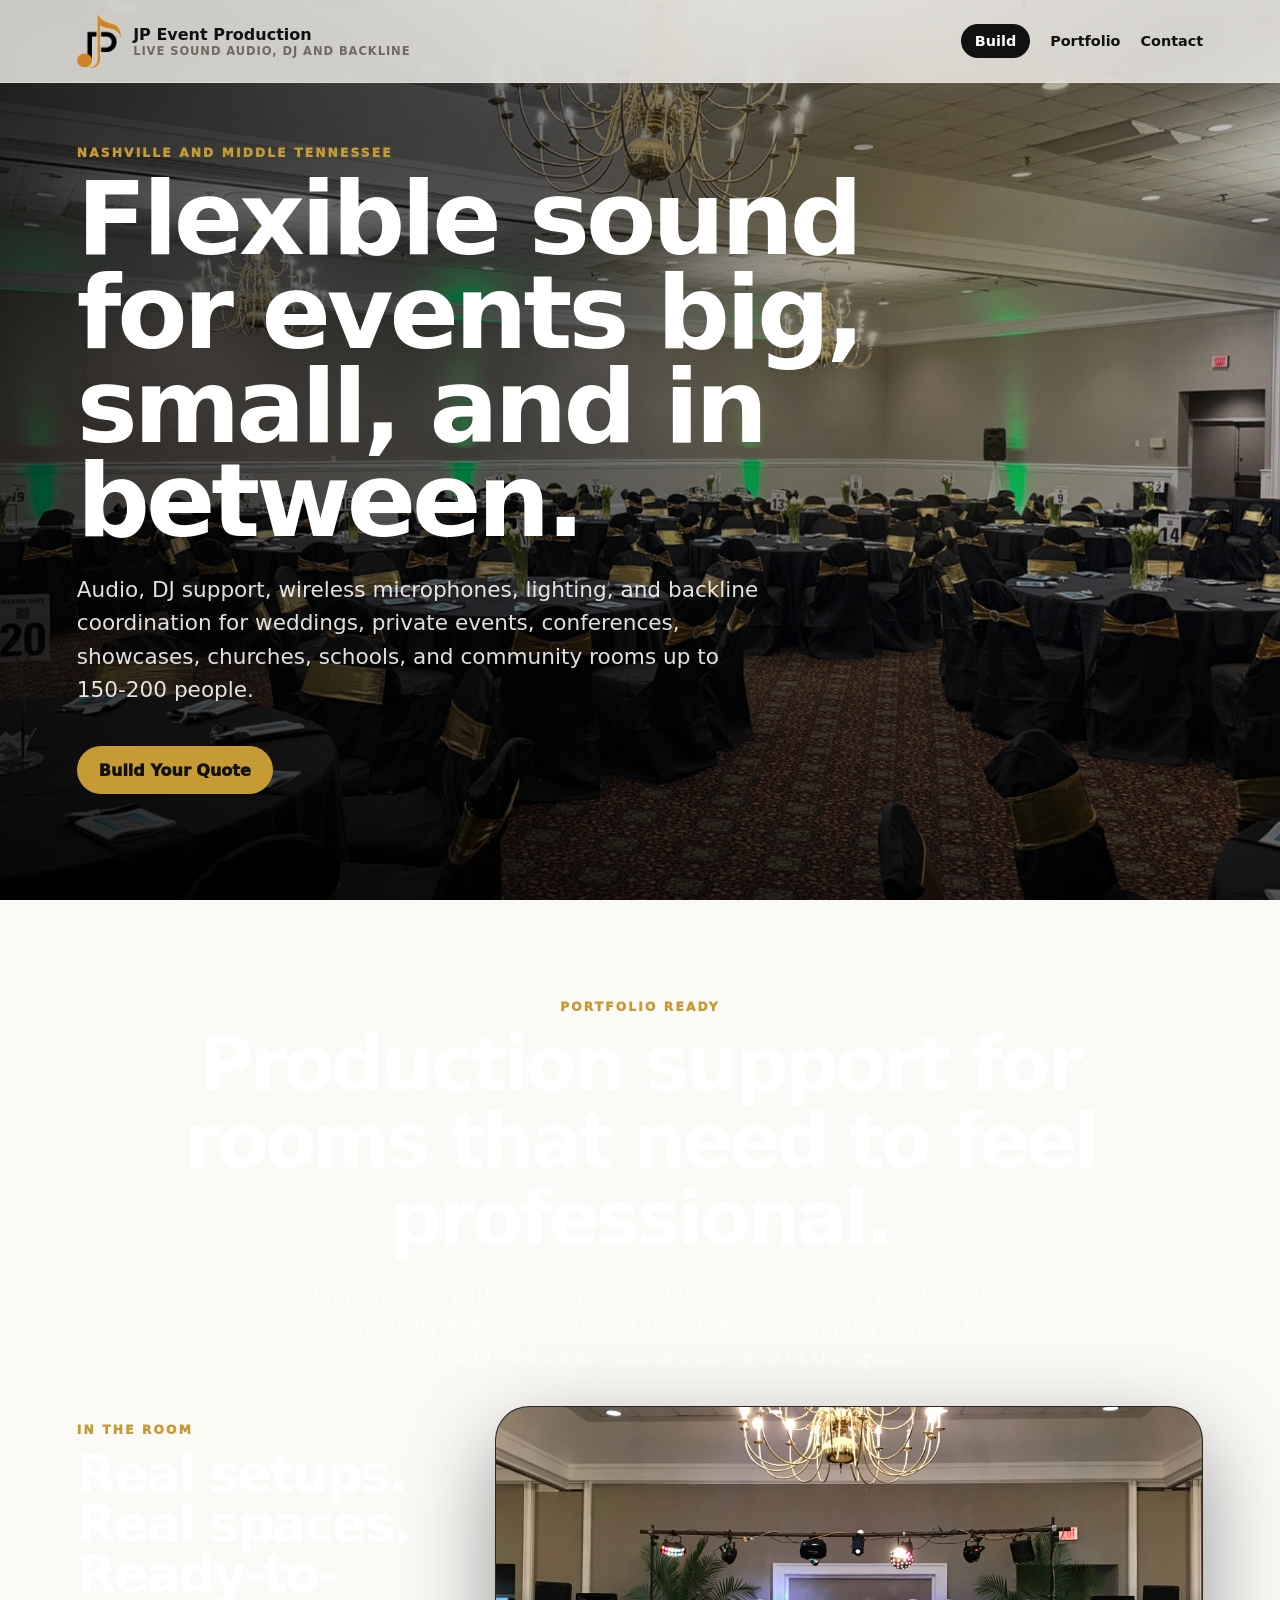
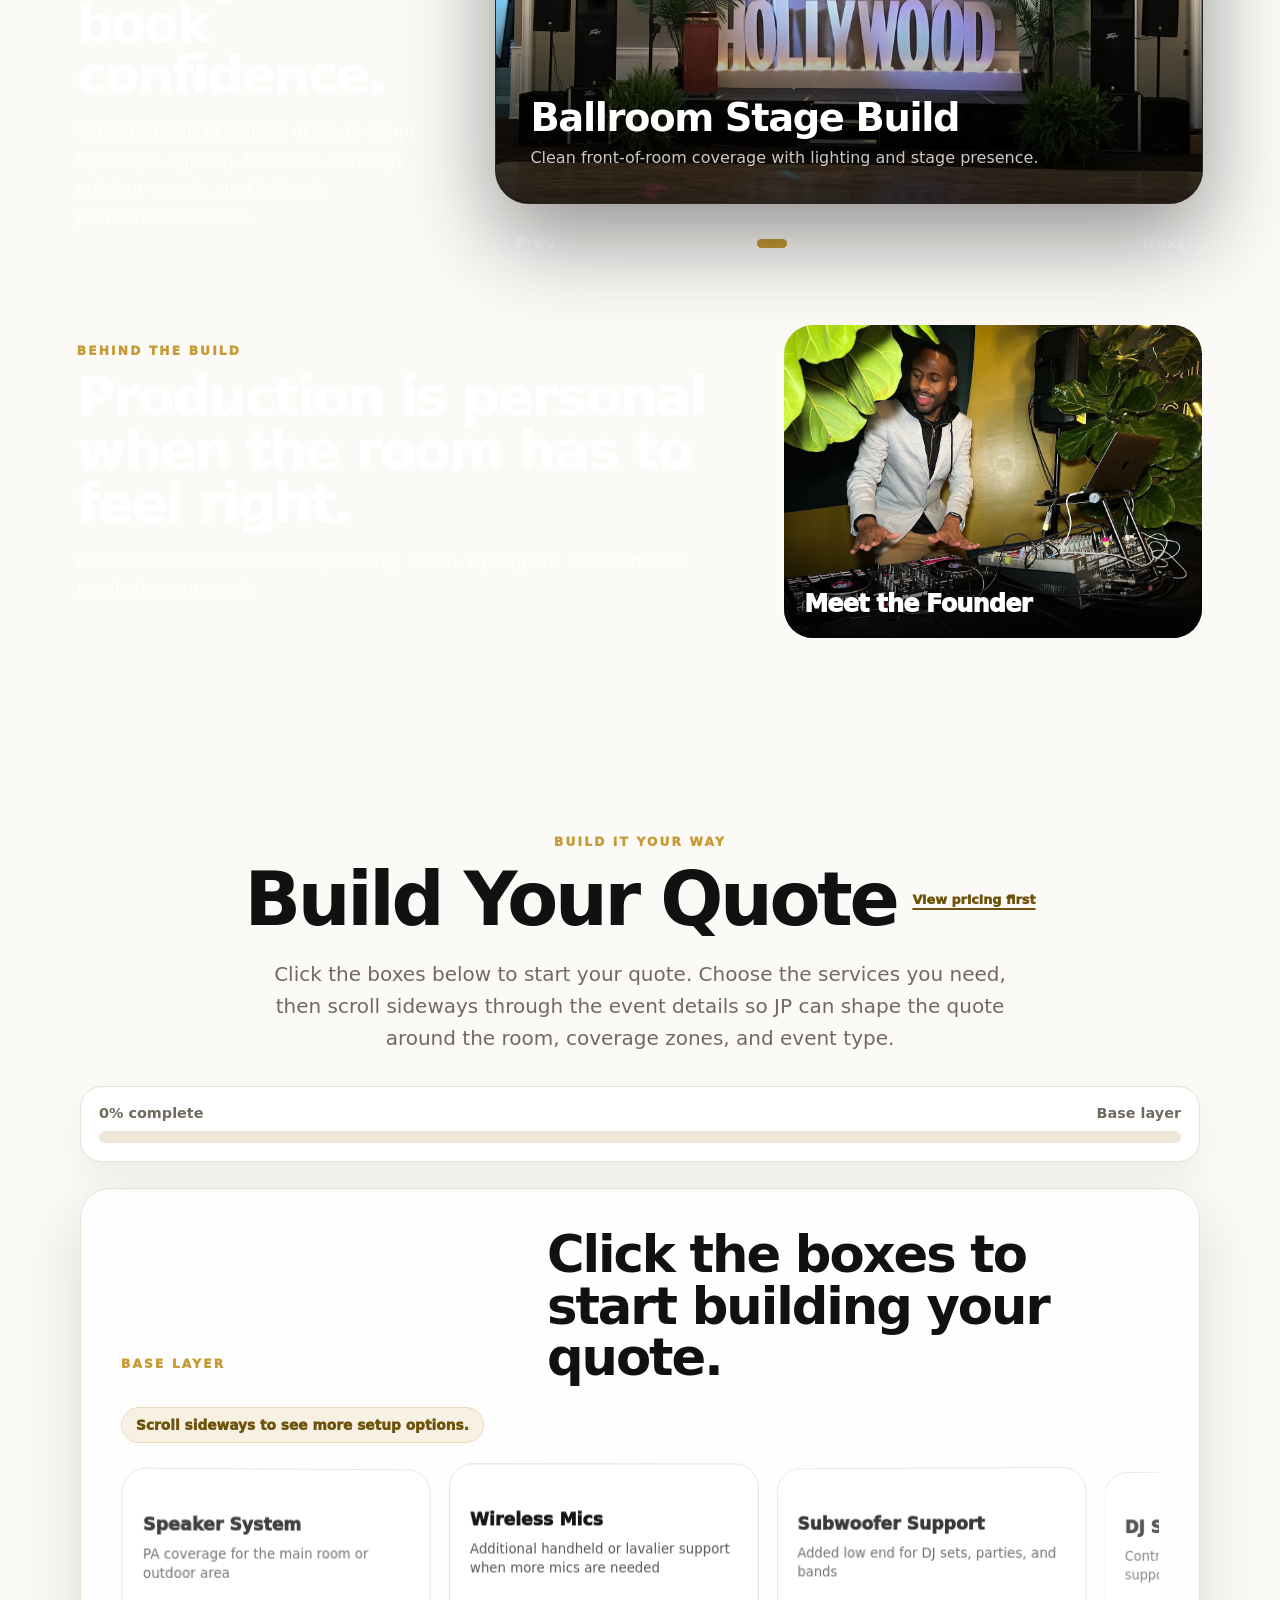
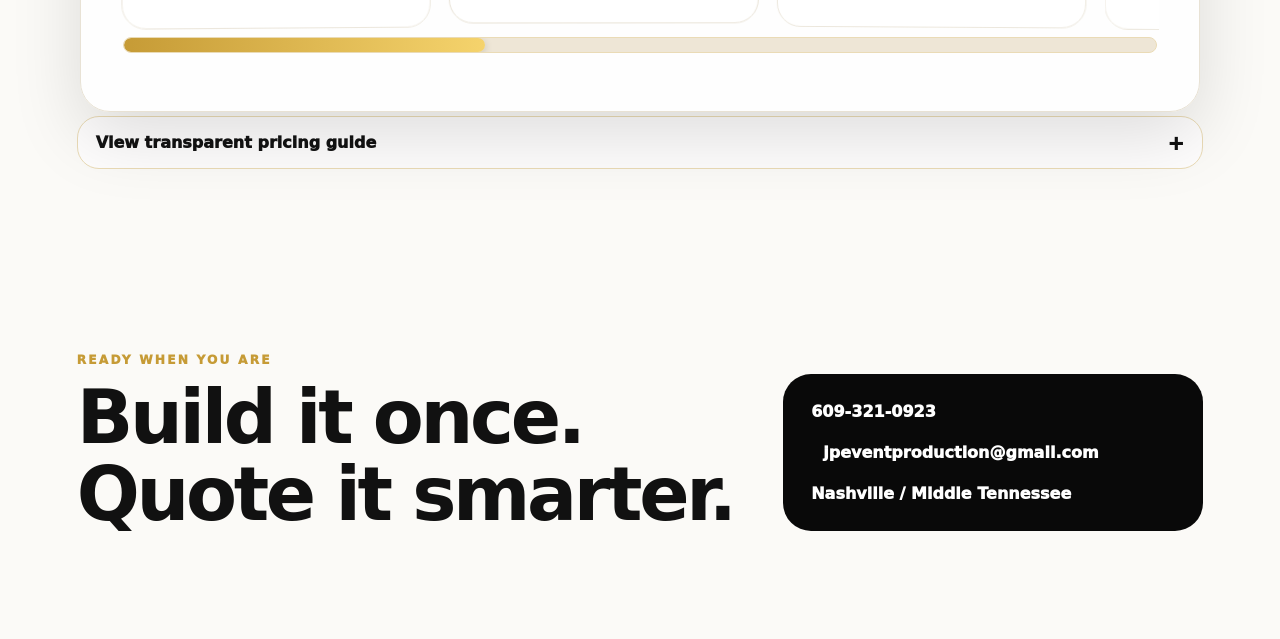
==== commit 0317458a: "Add files via upload" ====
--- a/index.html
+++ b/index.html
@@ -393,137 +393,132 @@
               <summary>View transparent pricing guide</summary>
               <div class="pricing-guide-card">
                 <p>These are starting prices. JP confirms the final quote after reviewing venue access, timing, coverage zones, and any rider needs.</p>
-                <table class="pricing-guide-table">
-                  <thead>
-                    <tr>
-                      <th>Item</th>
-                      <th>Starting price</th>
-                      <th>Details</th>
-                    </tr>
-                  </thead>
-                  <tbody>
-                    <tr>
-                      <td>Basic sound package</td>
-                      <td>$450 minimum</td>
-                      <td>
-                        <details class="pricing-row-details">
-                          <summary>What it includes</summary>
-                          <p>2-3 hours, 1 speaker system, and 1 wireless mic.</p>
-                        </details>
-                      </td>
-                    </tr>
-                    <tr>
-                      <td>Additional speaker system / zone</td>
-                      <td>$300 each</td>
-                      <td>
-                        <details class="pricing-row-details">
-                          <summary>What it includes</summary>
-                          <p>Used for indoor/outdoor coverage, large rooms, wide outdoor areas, or multiple zones.</p>
-                        </details>
-                      </td>
-                    </tr>
-                    <tr>
-                      <td>DJ service package</td>
-                      <td>$300 up to 4 hours; +$100/hr after 4 hours</td>
-                      <td>
-                        <details class="pricing-row-details">
-                          <summary>What it includes</summary>
-                          <p>Includes 1 speaker system, 1 wireless mic, party lights, and on-site technician support. Final DJ pricing uses the “How many hours will the DJ play?” answer.</p>
-                        </details>
-                      </td>
-                    </tr>
-                    <tr>
-                      <td>Wedding production minimum</td>
-                      <td>$1,000 minimum</td>
-                      <td>
-                        <details class="pricing-row-details">
-                          <summary>What it includes</summary>
-                          <p>Includes DJ coverage up to 4 hours, 1 speaker system, 1 wireless mic, party lights, and event operation. Additional DJ playing time beyond 4 hours adds $100/hr.</p>
-                        </details>
-                      </td>
-                    </tr>
-                    <tr>
-                      <td>Wireless microphones alone</td>
-                      <td>$75 each</td>
-                      <td>
-                        <details class="pricing-row-details">
-                          <summary>What it includes</summary>
-                          <p>Standalone wireless microphone support when no package is selected.</p>
-                        </details>
-                      </td>
-                    </tr>
-                    <tr>
-                      <td>Additional wireless microphones with a package</td>
-                      <td>$30 each</td>
-                      <td>
-                        <details class="pricing-row-details">
-                          <summary>What it includes</summary>
-                          <p>Every package includes 1 wireless mic; additional wireless mics are $30 each.</p>
-                        </details>
-                      </td>
-                    </tr>
-                    <tr>
-                      <td>Subwoofer support</td>
-                      <td>$200 flat</td>
-                      <td>
-                        <details class="pricing-row-details">
-                          <summary>What it includes</summary>
-                          <p>Added low end for DJ sets, dancing, bands, and larger rooms.</p>
-                        </details>
-                      </td>
-                    </tr>
-                    <tr>
-                      <td>Event lighting / party lights</td>
-                      <td>$250 flat</td>
-                      <td>
-                        <details class="pricing-row-details">
-                          <summary>What it includes</summary>
-                          <p>Party lighting or basic event lighting; included with DJ setup and included in the wedding minimum.</p>
-                        </details>
-                      </td>
-                    </tr>
-                    <tr>
-                      <td>Backline / rider support</td>
-                      <td>$250 starting</td>
-                      <td>
-                        <details class="pricing-row-details">
-                          <summary>What it includes</summary>
-                          <p>Backline planning, rider matching, drum/cymbal/snare coordination, or related support.</p>
-                        </details>
-                      </td>
-                    </tr>
-                    <tr>
-                      <td>Live band coverage + cables/mics</td>
-                      <td>$100 add-on + required technician</td>
-                      <td>
-                        <details class="pricing-row-details">
-                          <summary>What it includes</summary>
-                          <p>Wired mic/cable support and live-band setup coverage. Requires an on-site technician; if technician is not already included, add the $200 technician rate.</p>
-                        </details>
-                      </td>
-                    </tr>
-                    <tr>
-                      <td>Playback / trigger support</td>
-                      <td>$75 flat</td>
-                      <td>
-                        <details class="pricing-row-details">
-                          <summary>What it includes</summary>
-                          <p>SPD-SX-style playback or trigger support when available.</p>
-                        </details>
-                      </td>
-                    </tr>
-                    <tr>
-                      <td>On-site technician</td>
-                      <td>$200 day/service rate</td>
-                      <td>
-                        <details class="pricing-row-details">
-                          <summary>What it includes</summary>
-                          <p>Simple church service technician support can be booked at $200 per service.</p>
-                        </details>
-                      </td>
-                    </tr>
-                  </tbody>
-                </table>
+                <div class="pricing-pill-guide" role="table" aria-label="Transparent pricing guide">
+                  <div class="pricing-pill-header" role="row">
+                    <span role="columnheader">Item</span>
+                    <span role="columnheader">Starting price</span>
+                  </div>
+                  <details class="pricing-pill" role="row">
+                    <summary>
+                      <span class="pricing-pill-item" role="cell">Basic sound package</span>
+                      <span class="pricing-pill-price-wrap" role="cell">
+                        <strong class="pricing-pill-price">$450 minimum</strong>
+                        <b class="pricing-pill-plus" aria-hidden="true">+</b>
+                      </span>
+                    </summary>
+                    <p>2-3 hours, 1 speaker system, and 1 wireless mic.</p>
+                  </details>
+                  <details class="pricing-pill" role="row">
+                    <summary>
+                      <span class="pricing-pill-item" role="cell">Additional speaker system / zone</span>
+                      <span class="pricing-pill-price-wrap" role="cell">
+                        <strong class="pricing-pill-price">$300 each</strong>
+                        <b class="pricing-pill-plus" aria-hidden="true">+</b>
+                      </span>
+                    </summary>
+                    <p>Used for indoor/outdoor coverage, large rooms, wide outdoor areas, or multiple zones.</p>
+                  </details>
+                  <details class="pricing-pill" role="row">
+                    <summary>
+                      <span class="pricing-pill-item" role="cell">DJ service package</span>
+                      <span class="pricing-pill-price-wrap" role="cell">
+                        <strong class="pricing-pill-price">$300 up to 4 hours; +$100/hr after 4 hours</strong>
+                        <b class="pricing-pill-plus" aria-hidden="true">+</b>
+                      </span>
+                    </summary>
+                    <p>Includes 1 speaker system, 1 wireless mic, party lights, and on-site technician support. Final DJ pricing uses the “How many hours will the DJ play?” answer.</p>
+                  </details>
+                  <details class="pricing-pill" role="row">
+                    <summary>
+                      <span class="pricing-pill-item" role="cell">Wedding production minimum</span>
+                      <span class="pricing-pill-price-wrap" role="cell">
+                        <strong class="pricing-pill-price">$1,000 minimum</strong>
+                        <b class="pricing-pill-plus" aria-hidden="true">+</b>
+                      </span>
+                    </summary>
+                    <p>Includes DJ coverage up to 4 hours, 1 speaker system, 1 wireless mic, party lights, and event operation. Additional DJ playing time beyond 4 hours adds $100/hr.</p>
+                  </details>
+                  <details class="pricing-pill" role="row">
+                    <summary>
+                      <span class="pricing-pill-item" role="cell">Wireless microphones alone</span>
+                      <span class="pricing-pill-price-wrap" role="cell">
+                        <strong class="pricing-pill-price">$75 each</strong>
+                        <b class="pricing-pill-plus" aria-hidden="true">+</b>
+                      </span>
+                    </summary>
+                    <p>Standalone wireless microphone support when no package is selected.</p>
+                  </details>
+                  <details class="pricing-pill" role="row">
+                    <summary>
+                      <span class="pricing-pill-item" role="cell">Additional wireless microphones with a package</span>
+                      <span class="pricing-pill-price-wrap" role="cell">
+                        <strong class="pricing-pill-price">$30 each</strong>
+                        <b class="pricing-pill-plus" aria-hidden="true">+</b>
+                      </span>
+                    </summary>
+                    <p>Every package includes 1 wireless mic; additional wireless mics are $30 each.</p>
+                  </details>
+                  <details class="pricing-pill" role="row">
+                    <summary>
+                      <span class="pricing-pill-item" role="cell">Subwoofer support</span>
+                      <span class="pricing-pill-price-wrap" role="cell">
+                        <strong class="pricing-pill-price">$200 flat</strong>
+                        <b class="pricing-pill-plus" aria-hidden="true">+</b>
+                      </span>
+                    </summary>
+                    <p>Added low end for DJ sets, dancing, bands, and larger rooms.</p>
+                  </details>
+                  <details class="pricing-pill" role="row">
+                    <summary>
+                      <span class="pricing-pill-item" role="cell">Event lighting / party lights</span>
+                      <span class="pricing-pill-price-wrap" role="cell">
+                        <strong class="pricing-pill-price">$250 flat</strong>
+                        <b class="pricing-pill-plus" aria-hidden="true">+</b>
+                      </span>
+                    </summary>
+                    <p>Party lighting or basic event lighting; included with DJ setup and included in the wedding minimum.</p>
+                  </details>
+                  <details class="pricing-pill" role="row">
+                    <summary>
+                      <span class="pricing-pill-item" role="cell">Backline / rider support</span>
+                      <span class="pricing-pill-price-wrap" role="cell">
+                        <strong class="pricing-pill-price">$250 starting</strong>
+                        <b class="pricing-pill-plus" aria-hidden="true">+</b>
+                      </span>
+                    </summary>
+                    <p>Backline planning, rider matching, drum/cymbal/snare coordination, or related support.</p>
+                  </details>
+                  <details class="pricing-pill" role="row">
+                    <summary>
+                      <span class="pricing-pill-item" role="cell">Live band coverage + cables/mics</span>
+                      <span class="pricing-pill-price-wrap" role="cell">
+                        <strong class="pricing-pill-price">$250 add-on + required technician</strong>
+                        <b class="pricing-pill-plus" aria-hidden="true">+</b>
+                      </span>
+                    </summary>
+                    <p>Wired mic/cable support and live-band setup coverage. Requires an on-site technician; if technician is not already included, add the $200 technician rate.</p>
+                  </details>
+                  <details class="pricing-pill" role="row">
+                    <summary>
+                      <span class="pricing-pill-item" role="cell">Playback / trigger support</span>
+                      <span class="pricing-pill-price-wrap" role="cell">
+                        <strong class="pricing-pill-price">$75 flat</strong>
+                        <b class="pricing-pill-plus" aria-hidden="true">+</b>
+                      </span>
+                    </summary>
+                    <p>SPD-SX-style playback or trigger support when available.</p>
+                  </details>
+                  <details class="pricing-pill" role="row">
+                    <summary>
+                      <span class="pricing-pill-item" role="cell">On-site technician</span>
+                      <span class="pricing-pill-price-wrap" role="cell">
+                        <strong class="pricing-pill-price">$200 day/service rate</strong>
+                        <b class="pricing-pill-plus" aria-hidden="true">+</b>
+                      </span>
+                    </summary>
+                    <p>Simple church service technician support can be booked at $200 per service.</p>
+                  </details>
+                </div>
                 <p class="pricing-footnote">Minimum regular quote is $450, except simple church technician-only service at $200. Wireless microphones are $75 each when booked alone. Every package includes 1 wireless mic; additional mics are $30 each. DJ service is $300 up to 4 hours, then $100 per extra DJ-play hour.</p>
               </div>
             </details>
--- a/styles.css
+++ b/styles.css
@@ -2465,3 +2465,431 @@
     background: #fffaf0;
   }
 }
+
+/* v42: two-column transparent pricing guide with expandable details under price. */
+.pricing-guide-table-v42 {
+  border-collapse: separate;
+  border-spacing: 0;
+  min-width: 0 !important;
+  table-layout: fixed;
+  width: 100%;
+}
+
+.pricing-guide-table-v42 th:nth-child(1),
+.pricing-guide-table-v42 td:nth-child(1) {
+  width: 54% !important;
+}
+
+.pricing-guide-table-v42 th:nth-child(2),
+.pricing-guide-table-v42 td:nth-child(2) {
+  width: 46% !important;
+  white-space: normal !important;
+}
+
+.pricing-guide-table-v42 .pricing-row-price {
+  color: #24221f;
+  display: block;
+  font-size: 0.96rem;
+  font-weight: 950;
+  line-height: 1.25;
+  overflow-wrap: anywhere;
+}
+
+.pricing-plus-details {
+  margin-top: 8px;
+}
+
+.pricing-plus-details summary {
+  align-items: center;
+  color: #6d520a;
+  cursor: pointer;
+  display: inline-flex;
+  gap: 7px;
+  font-size: 0.8rem;
+  font-weight: 900;
+  list-style: none;
+  max-width: 100%;
+  text-transform: uppercase;
+}
+
+.pricing-plus-details summary::after,
+.pricing-plus-details[open] summary::after {
+  content: "" !important;
+}
+
+.pricing-plus-details summary span {
+  align-items: center;
+  border: 1px solid #eadbb6;
+  border-radius: 999px;
+  display: inline-flex;
+  flex: 0 0 24px;
+  font-size: 1rem;
+  height: 24px;
+  justify-content: center;
+  line-height: 1;
+  width: 24px;
+}
+
+.pricing-plus-details[open] summary span {
+  font-size: 0;
+}
+
+.pricing-plus-details[open] summary span::before {
+  content: "–";
+  font-size: 1rem;
+}
+
+.pricing-plus-details summary em {
+  font-style: normal;
+  overflow-wrap: anywhere;
+}
+
+.pricing-plus-details p {
+  border-top: 1px solid #eadbb6;
+  color: var(--muted) !important;
+  font-size: 0.9rem;
+  font-weight: 500;
+  line-height: 1.48;
+  margin: 9px 0 0 !important;
+  padding-top: 9px;
+}
+
+.pricing-footnote {
+  font-weight: 500 !important;
+}
+
+@media (max-width: 720px) {
+  .pricing-guide-card table.pricing-guide-table-v42,
+  .pricing-guide-card table.pricing-guide-table-v42 thead,
+  .pricing-guide-card table.pricing-guide-table-v42 tbody,
+  .pricing-guide-card table.pricing-guide-table-v42 tr {
+    display: table !important;
+    width: 100% !important;
+  }
+
+  .pricing-guide-card table.pricing-guide-table-v42 thead {
+    display: table-header-group !important;
+  }
+
+  .pricing-guide-card table.pricing-guide-table-v42 tbody {
+    display: table-row-group !important;
+  }
+
+  .pricing-guide-card table.pricing-guide-table-v42 tr {
+    background: transparent !important;
+    border: 0 !important;
+    border-radius: 0 !important;
+    display: table-row !important;
+    margin-bottom: 0 !important;
+    overflow: visible !important;
+  }
+
+  .pricing-guide-card table.pricing-guide-table-v42 th,
+  .pricing-guide-card table.pricing-guide-table-v42 td {
+    display: table-cell !important;
+    font-size: 0.84rem;
+    padding: 11px 10px !important;
+    vertical-align: top;
+  }
+
+  .pricing-guide-table-v42 th:nth-child(1),
+  .pricing-guide-table-v42 td:nth-child(1) {
+    width: 48% !important;
+  }
+
+  .pricing-guide-table-v42 th:nth-child(2),
+  .pricing-guide-table-v42 td:nth-child(2) {
+    width: 52% !important;
+  }
+
+  .pricing-guide-card table.pricing-guide-table-v42 td:nth-child(1) {
+    font-size: 0.88rem;
+    font-weight: 950;
+  }
+
+  .pricing-guide-card table.pricing-guide-table-v42 td:nth-child(2) {
+    color: inherit;
+    font-weight: inherit;
+  }
+
+  .pricing-guide-table-v42 .pricing-row-price {
+    font-size: 0.86rem;
+  }
+
+  .pricing-plus-details summary {
+    font-size: 0.7rem;
+  }
+
+  .pricing-plus-details summary span {
+    flex-basis: 22px;
+    height: 22px;
+    width: 22px;
+  }
+}
+
+
+/* v43: transparent pricing guide as individual expandable pills. */
+.pricing-pill-guide {
+  display: grid;
+  gap: 10px;
+  margin-top: 16px;
+  width: 100%;
+}
+
+.pricing-pill-header {
+  align-items: center;
+  color: #6d520a;
+  display: grid;
+  font-size: 0.74rem;
+  font-weight: 950;
+  gap: 12px;
+  grid-template-columns: minmax(0, 1fr) minmax(150px, 0.72fr);
+  letter-spacing: 0.12em;
+  padding: 0 18px;
+  text-transform: uppercase;
+}
+
+.pricing-pill {
+  background: #fffaf0;
+  border: 1px solid #eadbb6;
+  border-radius: 999px;
+  overflow: hidden;
+  transition: border-radius 180ms ease, border-color 180ms ease, box-shadow 180ms ease;
+}
+
+.pricing-pill[open] {
+  border-color: rgba(198, 155, 54, 0.58);
+  border-radius: 24px;
+  box-shadow: 0 12px 26px rgba(0, 0, 0, 0.055);
+}
+
+.pricing-pill summary {
+  align-items: center;
+  cursor: pointer;
+  display: grid !important;
+  gap: 12px;
+  grid-template-columns: minmax(0, 1fr) minmax(150px, 0.72fr);
+  list-style: none;
+  padding: 14px 16px 14px 18px;
+}
+
+.pricing-pill summary::-webkit-details-marker {
+  display: none;
+}
+
+.pricing-pill summary::after,
+.pricing-pill[open] summary::after {
+  content: "" !important;
+  display: none !important;
+}
+
+.pricing-pill-item {
+  color: #24221f;
+  font-size: 0.96rem;
+  font-weight: 950;
+  line-height: 1.22;
+  min-width: 0;
+  overflow-wrap: anywhere;
+}
+
+.pricing-pill-price-wrap {
+  align-items: center;
+  display: grid;
+  gap: 8px;
+  grid-template-columns: minmax(0, 1fr) 30px;
+  min-width: 0;
+}
+
+.pricing-pill-price {
+  color: #24221f;
+  font-size: 0.92rem;
+  font-weight: 900;
+  line-height: 1.22;
+  min-width: 0;
+  overflow-wrap: anywhere;
+  text-align: left;
+}
+
+.pricing-pill-plus {
+  align-items: center;
+  background: #f7f1e4;
+  border: 1px solid #eadbb6;
+  border-radius: 999px;
+  color: #6d520a;
+  display: inline-flex;
+  font-size: 1.1rem;
+  height: 30px;
+  justify-content: center;
+  line-height: 1;
+  width: 30px;
+}
+
+.pricing-pill[open] .pricing-pill-plus {
+  font-size: 0;
+}
+
+.pricing-pill[open] .pricing-pill-plus::before {
+  content: "–";
+  font-size: 1.1rem;
+}
+
+.pricing-pill p {
+  border-top: 1px solid #eadbb6;
+  color: var(--muted) !important;
+  font-size: 0.92rem;
+  font-weight: 500 !important;
+  line-height: 1.52;
+  margin: 0 18px 16px !important;
+  padding-top: 12px;
+}
+
+@media (max-width: 720px) {
+  .pricing-pill-guide {
+    gap: 12px;
+  }
+
+  .pricing-pill-header {
+    display: none;
+  }
+
+  .pricing-pill {
+    border-radius: 24px;
+  }
+
+  .pricing-pill summary {
+    align-items: stretch;
+    gap: 8px;
+    grid-template-columns: 1fr;
+    padding: 14px;
+  }
+
+  .pricing-pill-item {
+    font-size: 1rem;
+  }
+
+  .pricing-pill-price-wrap {
+    align-items: center;
+    background: rgba(247, 241, 228, 0.72);
+    border: 1px solid #eadbb6;
+    border-radius: 999px;
+    grid-template-columns: minmax(0, 1fr) 32px;
+    margin-top: 2px;
+    padding: 8px 9px 8px 12px;
+  }
+
+  .pricing-pill-price {
+    font-size: 0.9rem;
+  }
+
+  .pricing-pill p {
+    font-size: 0.9rem;
+    margin: 0 14px 14px !important;
+  }
+}
+
+
+/* v44: calmer mobile selections + clearer pricing pills. */
+@media (max-width: 720px) {
+  .option-card.just-selected,
+  label.field-pulse input,
+  label.field-pulse select {
+    animation: none !important;
+  }
+
+  .option-card,
+  #logisticsLayer .field-grid label,
+  #specificQuestions label {
+    transition: opacity 180ms ease, border-color 180ms ease, box-shadow 180ms ease, background 180ms ease !important;
+  }
+}
+
+.pricing-pill {
+  background: transparent;
+  border: 0;
+  border-radius: 0;
+}
+
+.pricing-pill[open] {
+  border: 0;
+  border-radius: 0;
+  box-shadow: none;
+}
+
+.pricing-pill summary {
+  background: #fffaf0;
+  border: 1px solid #eadbb6;
+  border-radius: 999px;
+  padding: 8px;
+}
+
+.pricing-pill[open] summary {
+  border-color: rgba(198, 155, 54, 0.62);
+  border-radius: 26px;
+  box-shadow: 0 12px 26px rgba(0, 0, 0, 0.055);
+}
+
+.pricing-pill-item,
+.pricing-pill-price-wrap {
+  background: rgba(247, 241, 228, 0.78);
+  border: 1px solid #eadbb6;
+  border-radius: 999px;
+  padding: 10px 12px;
+}
+
+.pricing-pill-price-wrap {
+  padding: 7px 8px 7px 12px;
+}
+
+.pricing-pill-plus {
+  background: var(--white);
+  border: 2px solid rgba(198, 155, 54, 0.7);
+  box-shadow: 0 5px 12px rgba(0, 0, 0, 0.08);
+  color: #6d520a;
+  flex: 0 0 30px;
+  font-weight: 950;
+}
+
+.pricing-pill p {
+  background: #fffaf0;
+  border: 1px solid #eadbb6;
+  border-radius: 18px;
+  border-top: 1px solid #eadbb6;
+  margin: 8px 8px 0 !important;
+  padding: 12px 14px;
+}
+
+@media (max-width: 720px) {
+  .pricing-pill summary {
+    border-radius: 24px;
+    padding: 10px;
+  }
+
+  .pricing-pill[open] summary {
+    border-radius: 24px;
+  }
+
+  .pricing-pill-item {
+    background: #fffaf0;
+    border: 1px solid #eadbb6;
+    border-radius: 999px;
+    padding: 11px 14px;
+  }
+
+  .pricing-pill-price-wrap {
+    background: #fffaf0;
+    border: 1px solid #eadbb6;
+    border-radius: 999px;
+    margin-top: 0;
+    padding: 9px 9px 9px 13px;
+  }
+
+  .pricing-pill-plus {
+    flex-basis: 30px;
+    height: 30px;
+    width: 30px;
+  }
+
+  .pricing-pill p {
+    margin: 8px 2px 0 !important;
+  }
+}
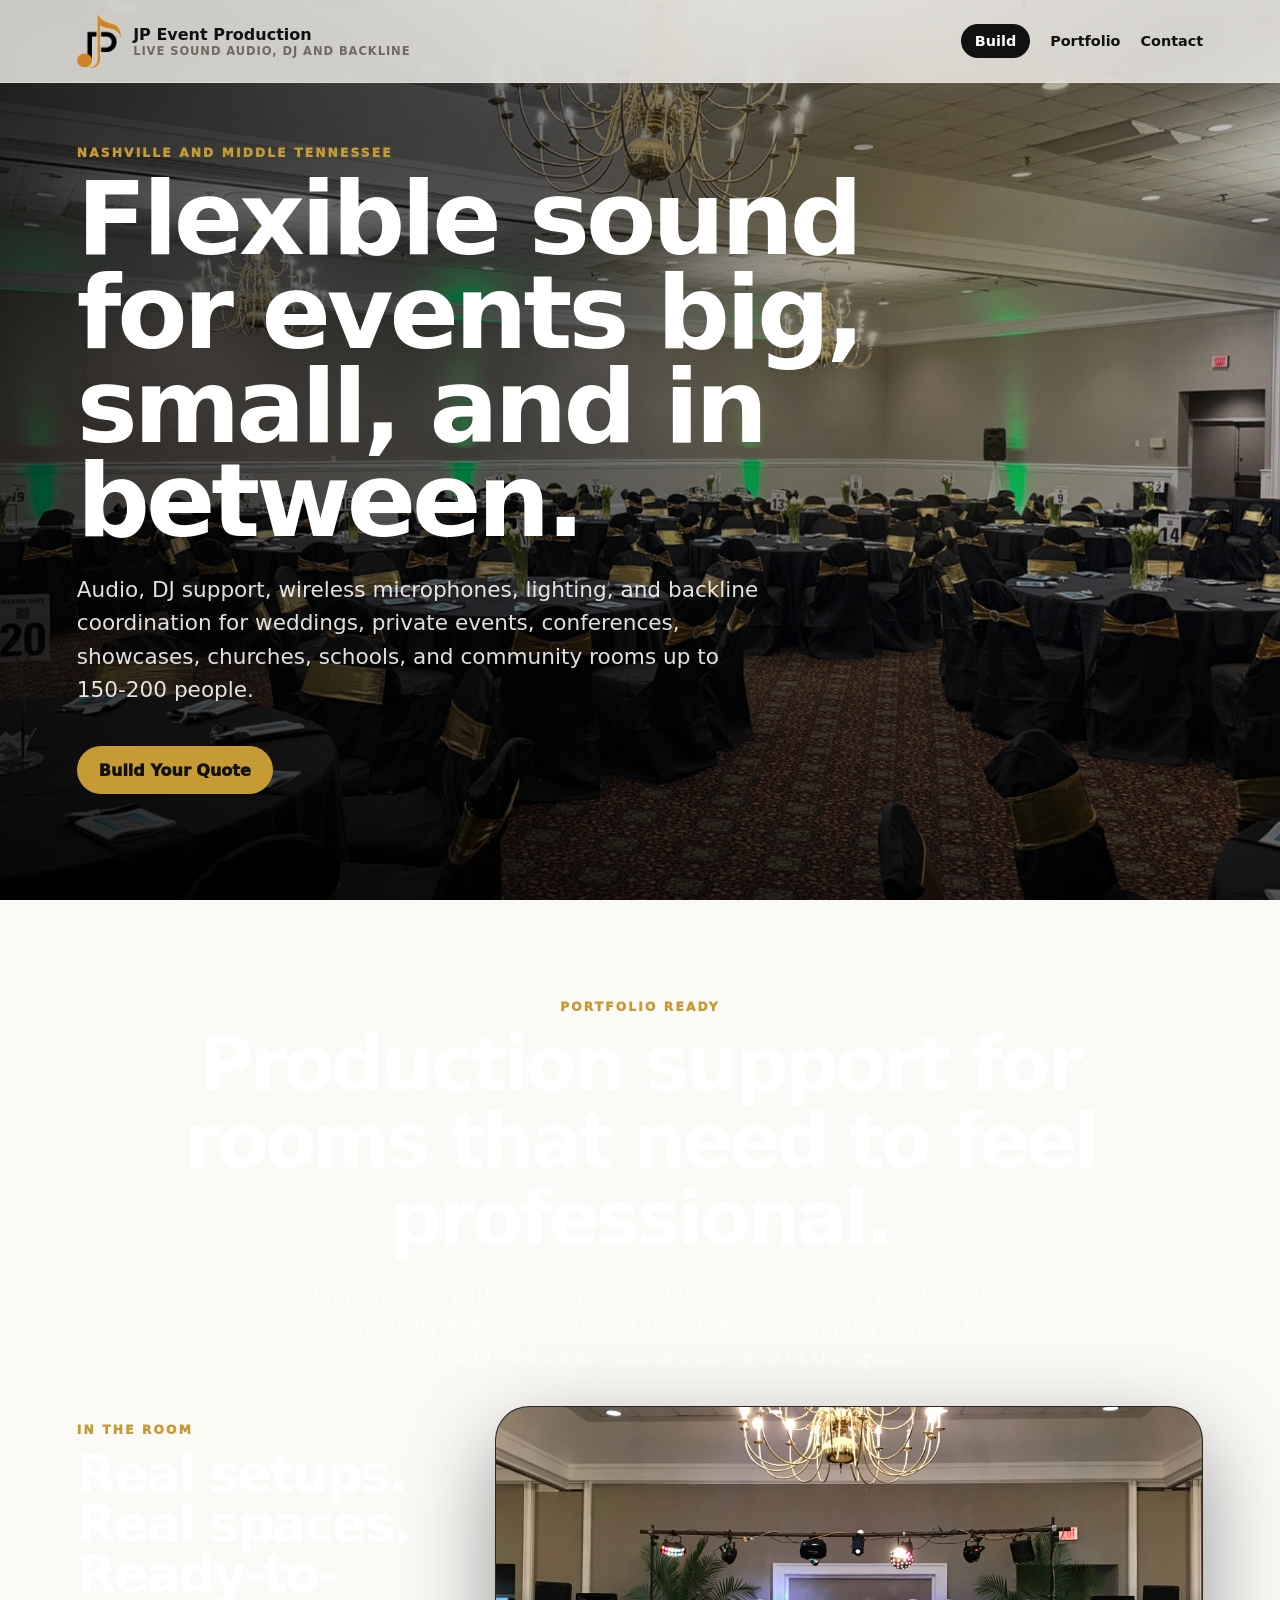
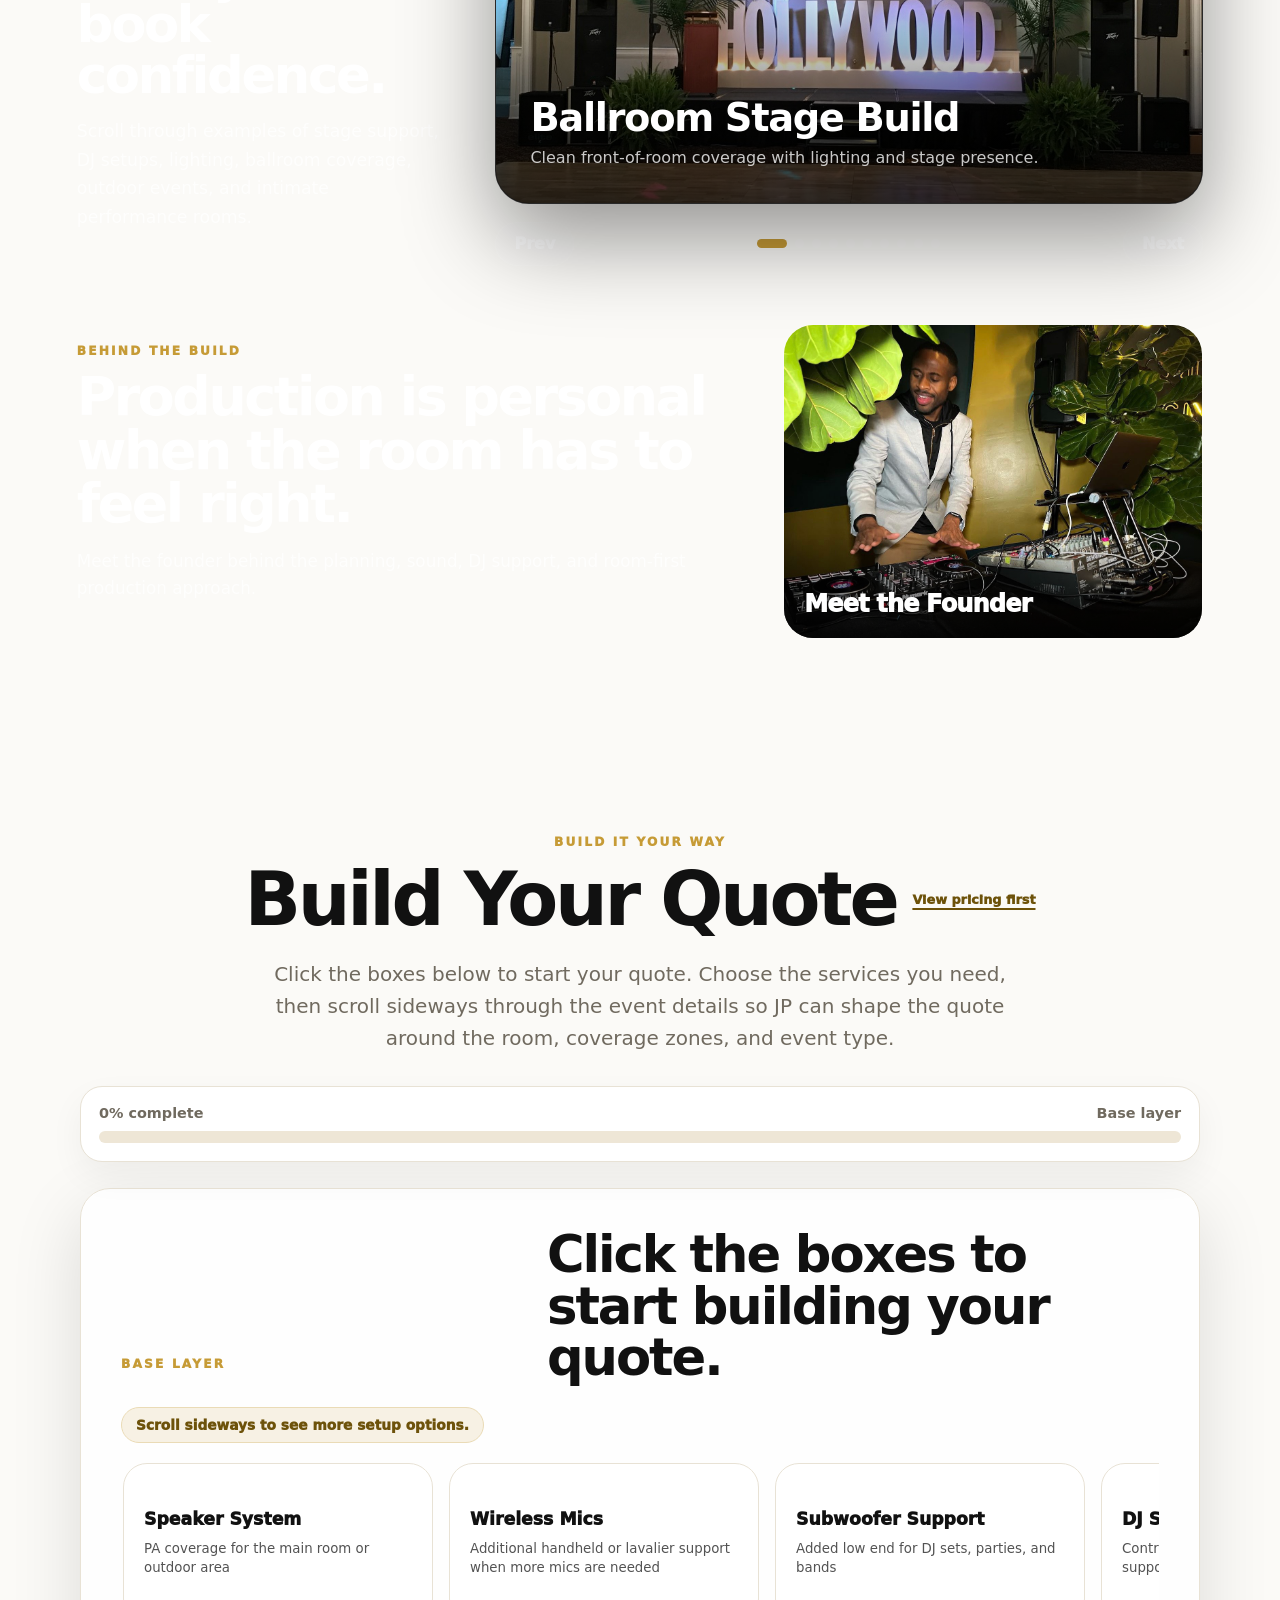
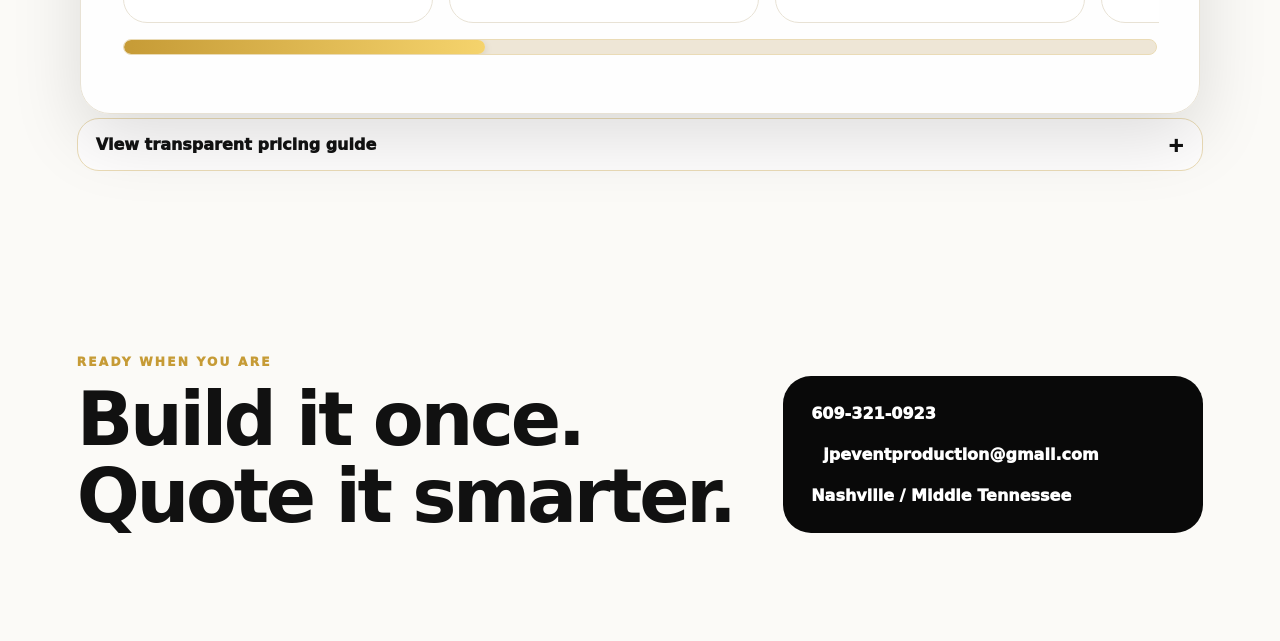
==== commit 884454e2: "Add files via upload" ====
--- a/index.html
+++ b/index.html
@@ -422,11 +422,11 @@
                     <summary>
                       <span class="pricing-pill-item" role="cell">DJ service package</span>
                       <span class="pricing-pill-price-wrap" role="cell">
-                        <strong class="pricing-pill-price">$300 up to 4 hours; +$100/hr after 4 hours</strong>
-                        <b class="pricing-pill-plus" aria-hidden="true">+</b>
-                      </span>
-                    </summary>
-                    <p>Includes 1 speaker system, 1 wireless mic, party lights, and on-site technician support. Final DJ pricing uses the “How many hours will the DJ play?” answer.</p>
+                        <strong class="pricing-pill-price">$750 starting</strong>
+                        <b class="pricing-pill-plus" aria-hidden="true">+</b>
+                      </span>
+                    </summary>
+                    <p>Starts at $750 and includes DJ service up to 4 hours, 1 speaker system, 1 wireless mic, party lights, and on-site technician support. Additional DJ play time after 4 hours is $100/hr.</p>
                   </details>
                   <details class="pricing-pill" role="row">
                     <summary>
@@ -519,7 +519,7 @@
                     <p>Simple church service technician support can be booked at $200 per service.</p>
                   </details>
                 </div>
-                <p class="pricing-footnote">Minimum regular quote is $450, except simple church technician-only service at $200. Wireless microphones are $75 each when booked alone. Every package includes 1 wireless mic; additional mics are $30 each. DJ service is $300 up to 4 hours, then $100 per extra DJ-play hour.</p>
+                <p class="pricing-footnote">Minimum regular quote is $450, except simple church technician-only service at $200. Wireless microphones are $75 each when booked alone. Every package includes 1 wireless mic; additional mics are $30 each. DJ service package starts at $750 and includes up to 4 hours, then $100 per extra DJ-play hour.</p>
               </div>
             </details>
     </section>
--- a/styles.css
+++ b/styles.css
@@ -2893,3 +2893,67 @@
     margin: 8px 2px 0 !important;
   }
 }
+
+/* v47: stable scroll-linked zoom for horizontal quote choosers. */
+.option-card,
+#logisticsLayer .field-grid label,
+#specificQuestions label {
+  backface-visibility: hidden;
+  transform-origin: center center;
+  transition: opacity 120ms ease, border-color 180ms ease, box-shadow 180ms ease, background 180ms ease !important;
+}
+
+/* v48: simplified, stable horizontal chooser. */
+.option-card,
+.option-card:hover,
+#logisticsLayer .field-grid label,
+#specificQuestions label {
+  opacity: 1 !important;
+  transform: none !important;
+}
+
+.visible-scrollbar {
+  display: none !important;
+}
+
+
+/* v49: stable always-visible assist scrollbar for horizontal quote choosers. */
+.visible-scrollbar {
+  display: block !important;
+  background: #eee6d6;
+  border: 1px solid #eadbb6;
+  border-radius: 999px;
+  height: 16px;
+  margin: -6px 2px 18px;
+  overflow: hidden;
+  position: relative;
+  touch-action: none;
+  user-select: none;
+}
+.visible-scrollbar-thumb {
+  background: linear-gradient(90deg, var(--gold), #f5d36c);
+  border-radius: inherit;
+  box-shadow: 0 2px 8px rgba(0, 0, 0, 0.12);
+  cursor: grab;
+  display: block;
+  height: 100%;
+  left: 0;
+  min-width: 46px;
+  position: absolute;
+  top: 0;
+  transition: background 120ms ease;
+  will-change: transform, width;
+}
+.visible-scrollbar-thumb.is-dragging {
+  background: var(--deep);
+  cursor: grabbing;
+}
+.visible-scrollbar.is-disabled {
+  opacity: 0.42;
+}
+@media (max-width: 720px) {
+  .visible-scrollbar {
+    height: 14px;
+    margin-bottom: 16px;
+  }
+}
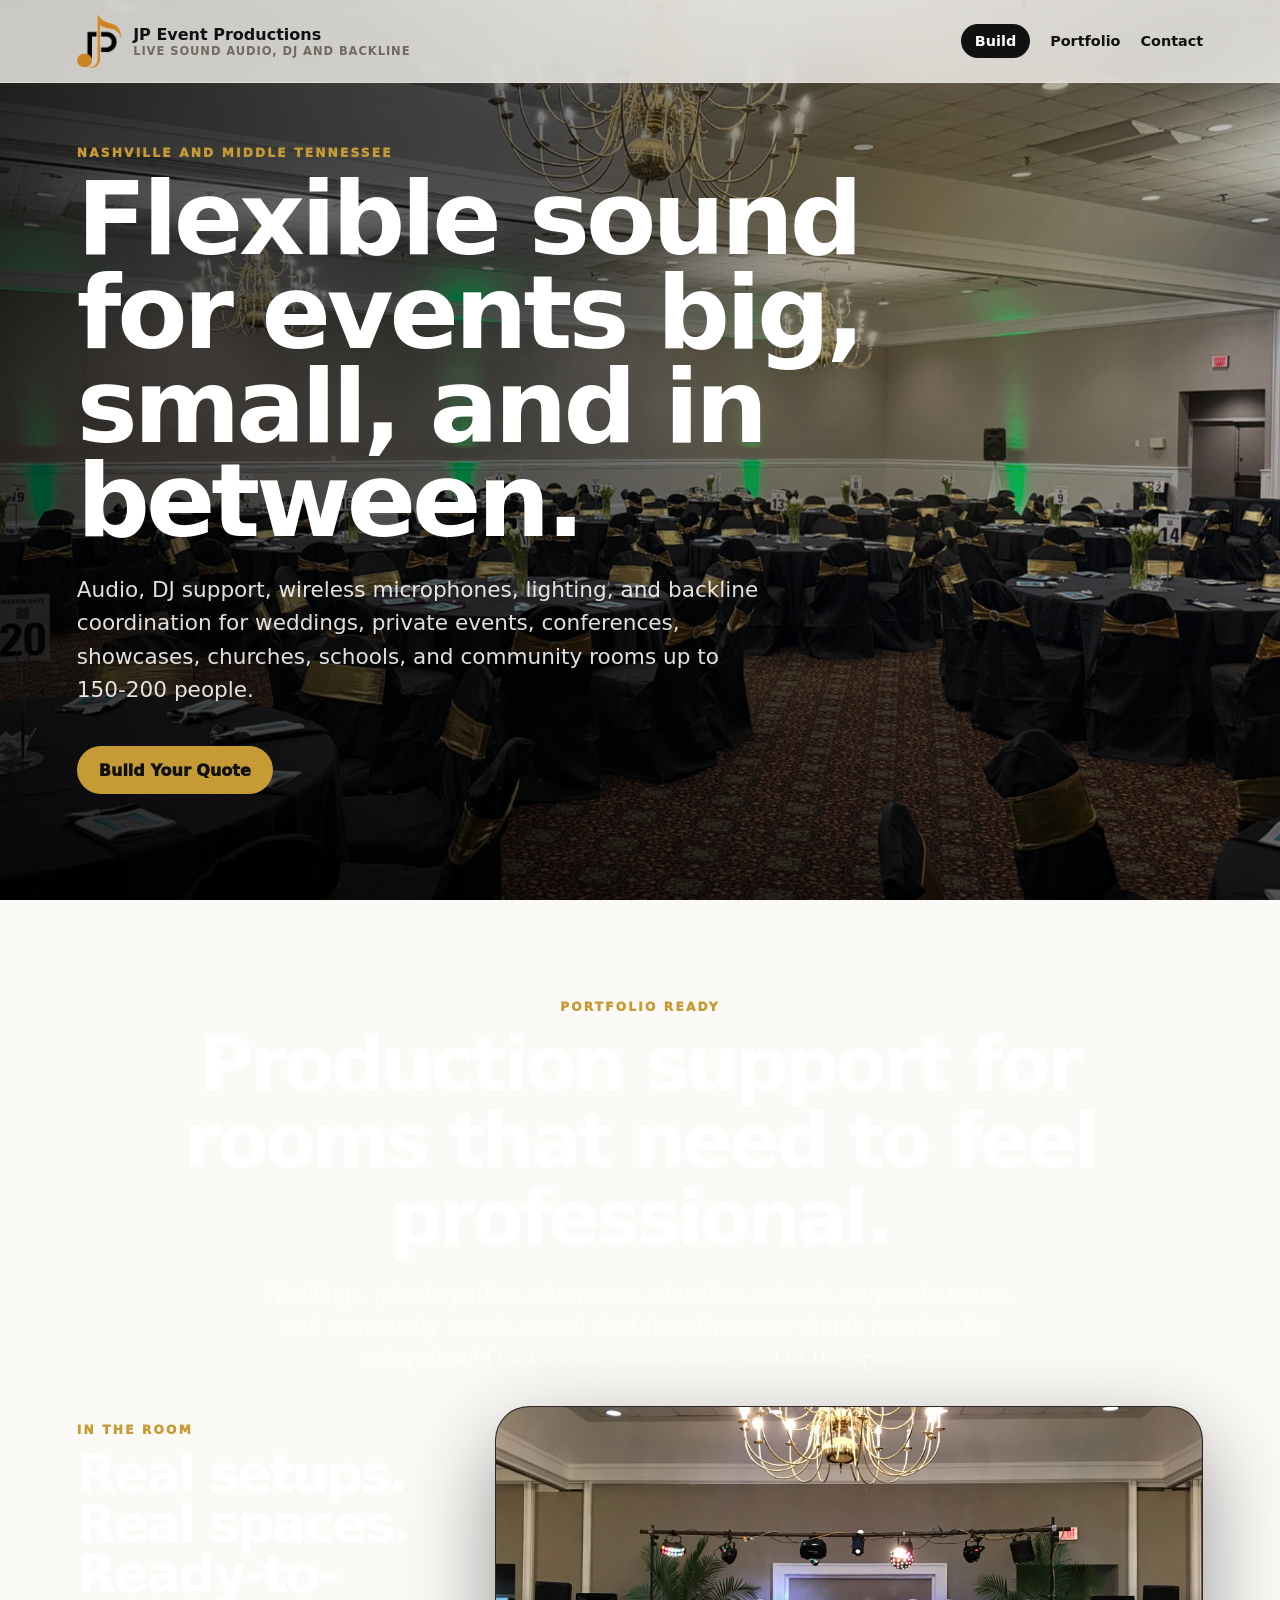
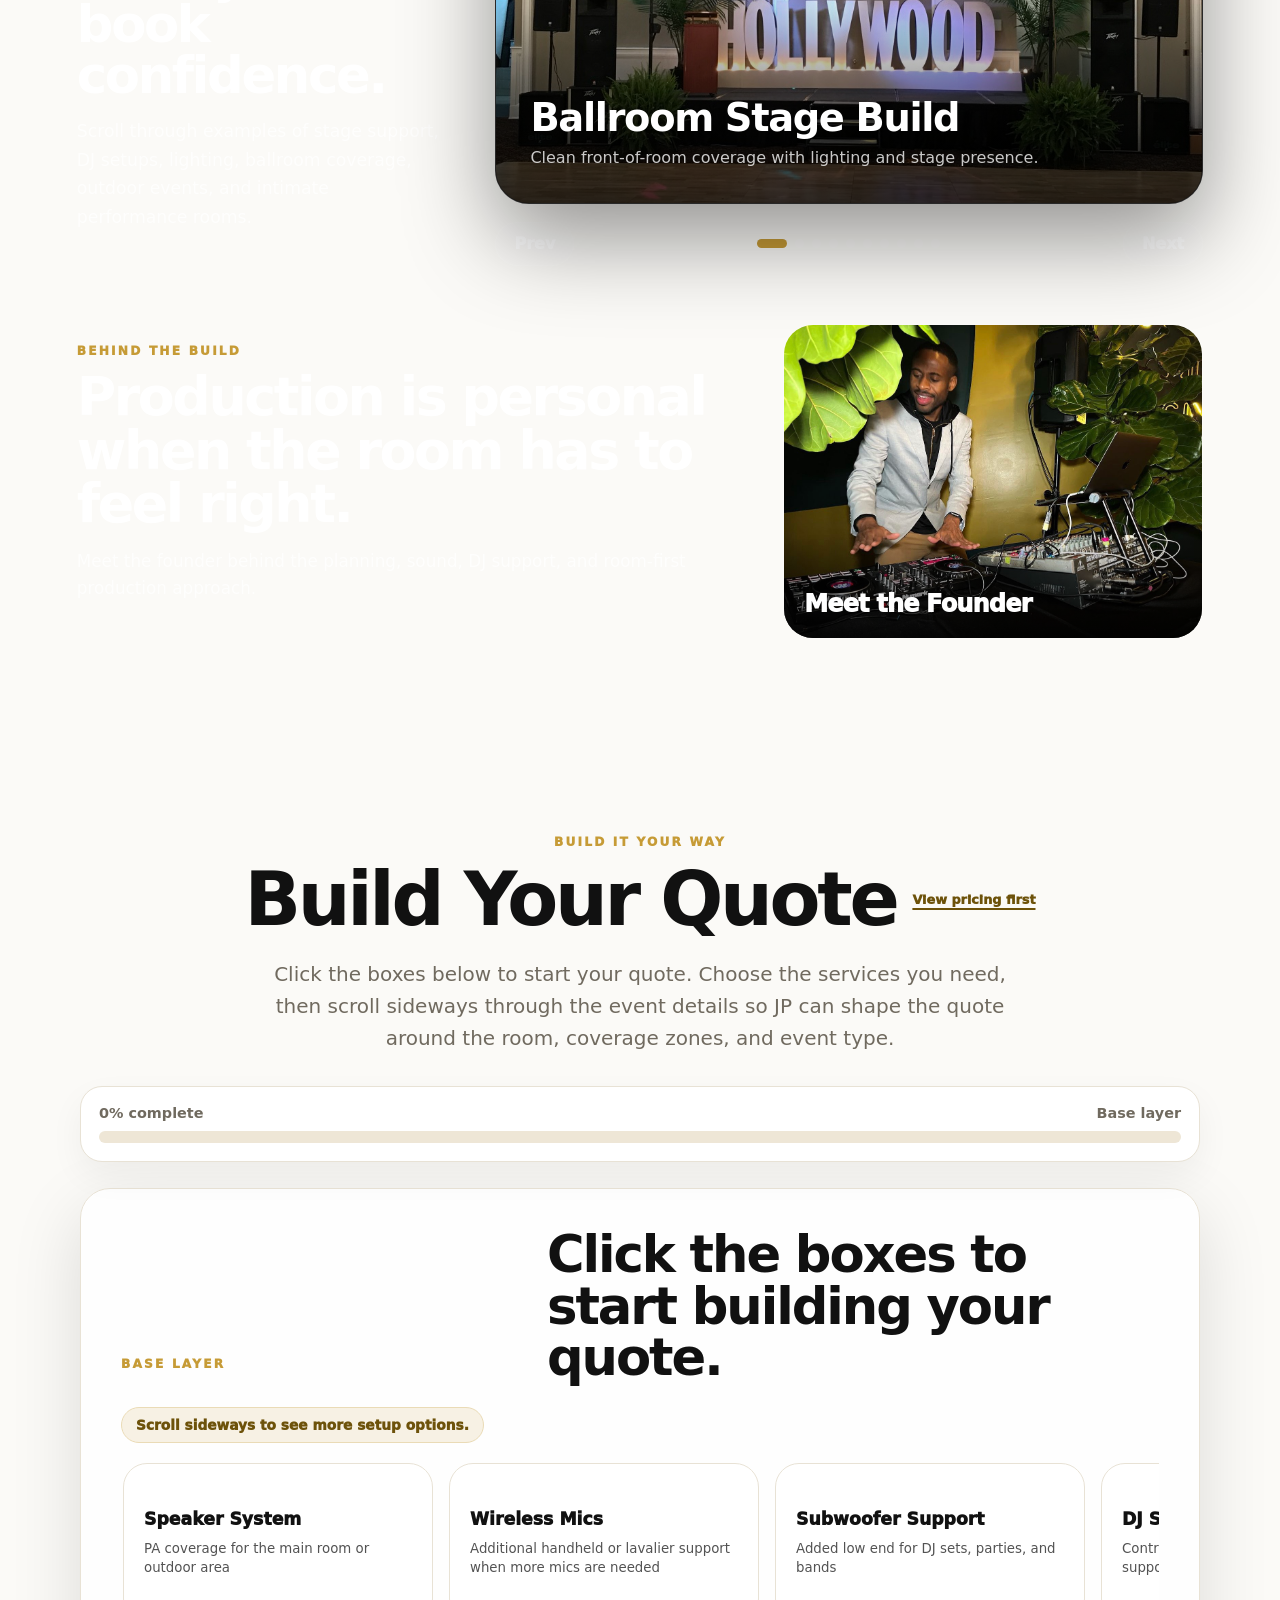
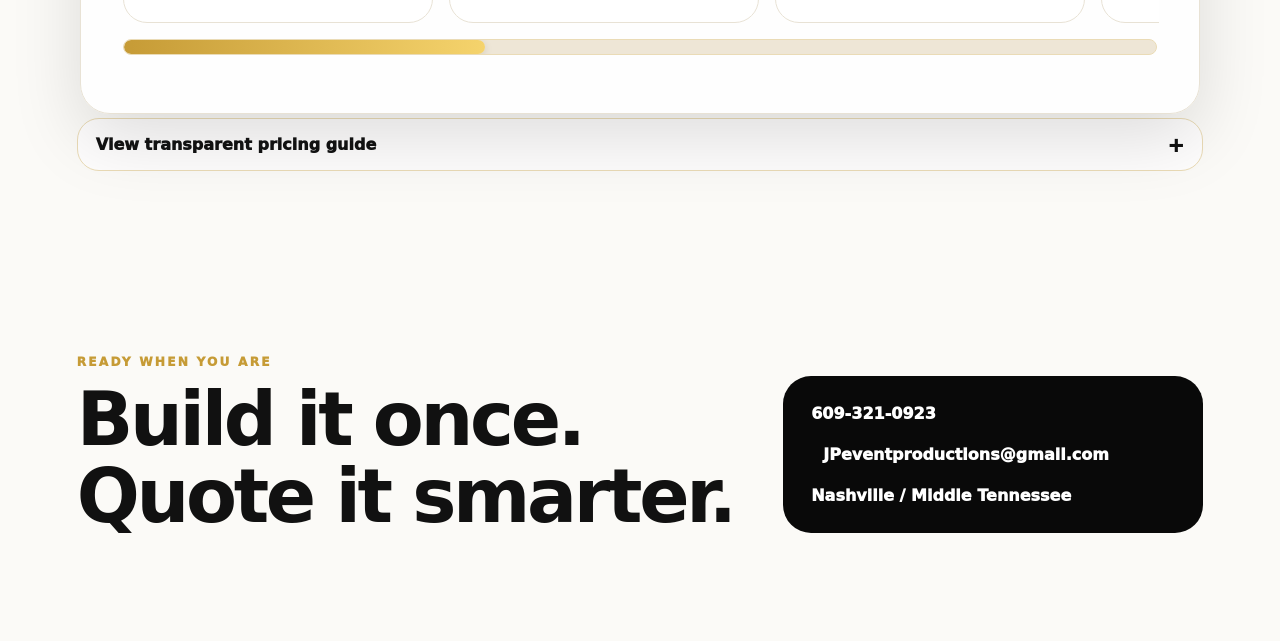
==== commit f71dd9cb: "Add files via upload" ====
--- a/index.html
+++ b/index.html
@@ -3,15 +3,15 @@
 <head>
   <meta charset="utf-8">
   <meta name="viewport" content="width=device-width, initial-scale=1">
-  <title>JP Event Production | Build Your Quote</title>
+  <title>JP Event Productions | Build Your Quote</title>
   <link rel="stylesheet" href="styles.css">
 </head>
 <body>
   <header class="site-header">
-    <a class="brand" href="#top" aria-label="JP Event Production home">
+    <a class="brand" href="#top" aria-label="JP Event Productions home">
       <img class="brand-logo-mark" src="assets/logo/jp-note-logo.png" alt="" aria-hidden="true">
       <span>
-        <strong>JP Event Production</strong>
+        <strong>JP Event Productions</strong>
         <small>Live Sound Audio, DJ and Backline</small>
       </span>
     </a>
@@ -43,7 +43,7 @@
         <p>Weddings, private parties, showcases, churches, schools, corporate rooms, and community events can all start from the same simple promise: the setup should look clean, sound clear, and fit the space.</p>
       </div>
 
-      <div class="gallery-carousel" aria-label="JP Event Production portfolio gallery">
+      <div class="gallery-carousel" aria-label="JP Event Productions portfolio gallery">
         <div class="carousel-copy">
           <p class="eyebrow">In the room</p>
           <h3>Real setups. Real spaces. Ready-to-book confidence.</h3>
@@ -531,7 +531,7 @@
       </div>
       <div class="contact-card">
         <a href="tel:6093210923">609-321-0923</a>
-        <a class="contact-email" href="mailto:jpeventproduction@gmail.com">jpeventproduction@gmail.com</a>
+        <a class="contact-email" href="mailto:JPeventproductions@gmail.com">JPeventproductions@gmail.com</a>
         <span>Nashville / Middle Tennessee</span>
       </div>
     </section>
@@ -604,7 +604,7 @@
       <h2>J Pierson</h2>
       <p>J Pierson is a Nashville-based audio professional, DJ, event producer, and community builder with a Recording Industry degree from Middle Tennessee State University. His work connects live sound, DJ service, creative programming, and practical event planning for rooms that need to feel polished without becoming overbuilt.</p>
       <p>As a working DJ and production lead, J DJs 50+ weddings and events a year and that number continues to grow. His experience spans wedding receptions, private events, corporate rooms, community showcases, school production sessions, live music events, and venue operations.</p>
-      <p>Through JP Event Production, J brings a hands-on, room-first approach: understand the venue, build the right coverage, keep the setup clean, communicate clearly, and make the event feel ready from the first announcement to the last song.</p>
+      <p>Through JP Event Productions, J brings a hands-on, room-first approach: understand the venue, build the right coverage, keep the setup clean, communicate clearly, and make the event feel ready from the first announcement to the last song.</p>
       <p class="founder-tagline">50+ weddings and events a year. Room-first sound. Clean execution.</p>
     </div>
   </dialog>
--- a/styles.css
+++ b/styles.css
@@ -2957,3 +2957,40 @@
     margin-bottom: 16px;
   }
 }
+
+
+/* v50 mobile parallax + JP Event Productions branding update */
+@media (max-width: 720px) {
+  .parallax-band {
+    --mobile-parallax-y: 0px;
+    background: #090909;
+    background-attachment: scroll;
+    isolation: isolate;
+    overflow: hidden;
+    position: relative;
+  }
+
+  .parallax-band::before {
+    background:
+      linear-gradient(rgba(0, 0, 0, 0.66), rgba(0, 0, 0, 0.72)),
+      url("https://images.unsplash.com/photo-1521334726092-b509a19597c6?auto=format&fit=crop&w=1800&q=80") center / cover no-repeat;
+    content: "";
+    inset: -14% 0;
+    pointer-events: none;
+    position: absolute;
+    transform: translate3d(0, var(--mobile-parallax-y), 0) scale(1.05);
+    will-change: transform;
+    z-index: -1;
+  }
+
+  .parallax-band > * {
+    position: relative;
+    z-index: 1;
+  }
+}
+
+@media (prefers-reduced-motion: reduce) {
+  .parallax-band::before {
+    transform: none;
+  }
+}
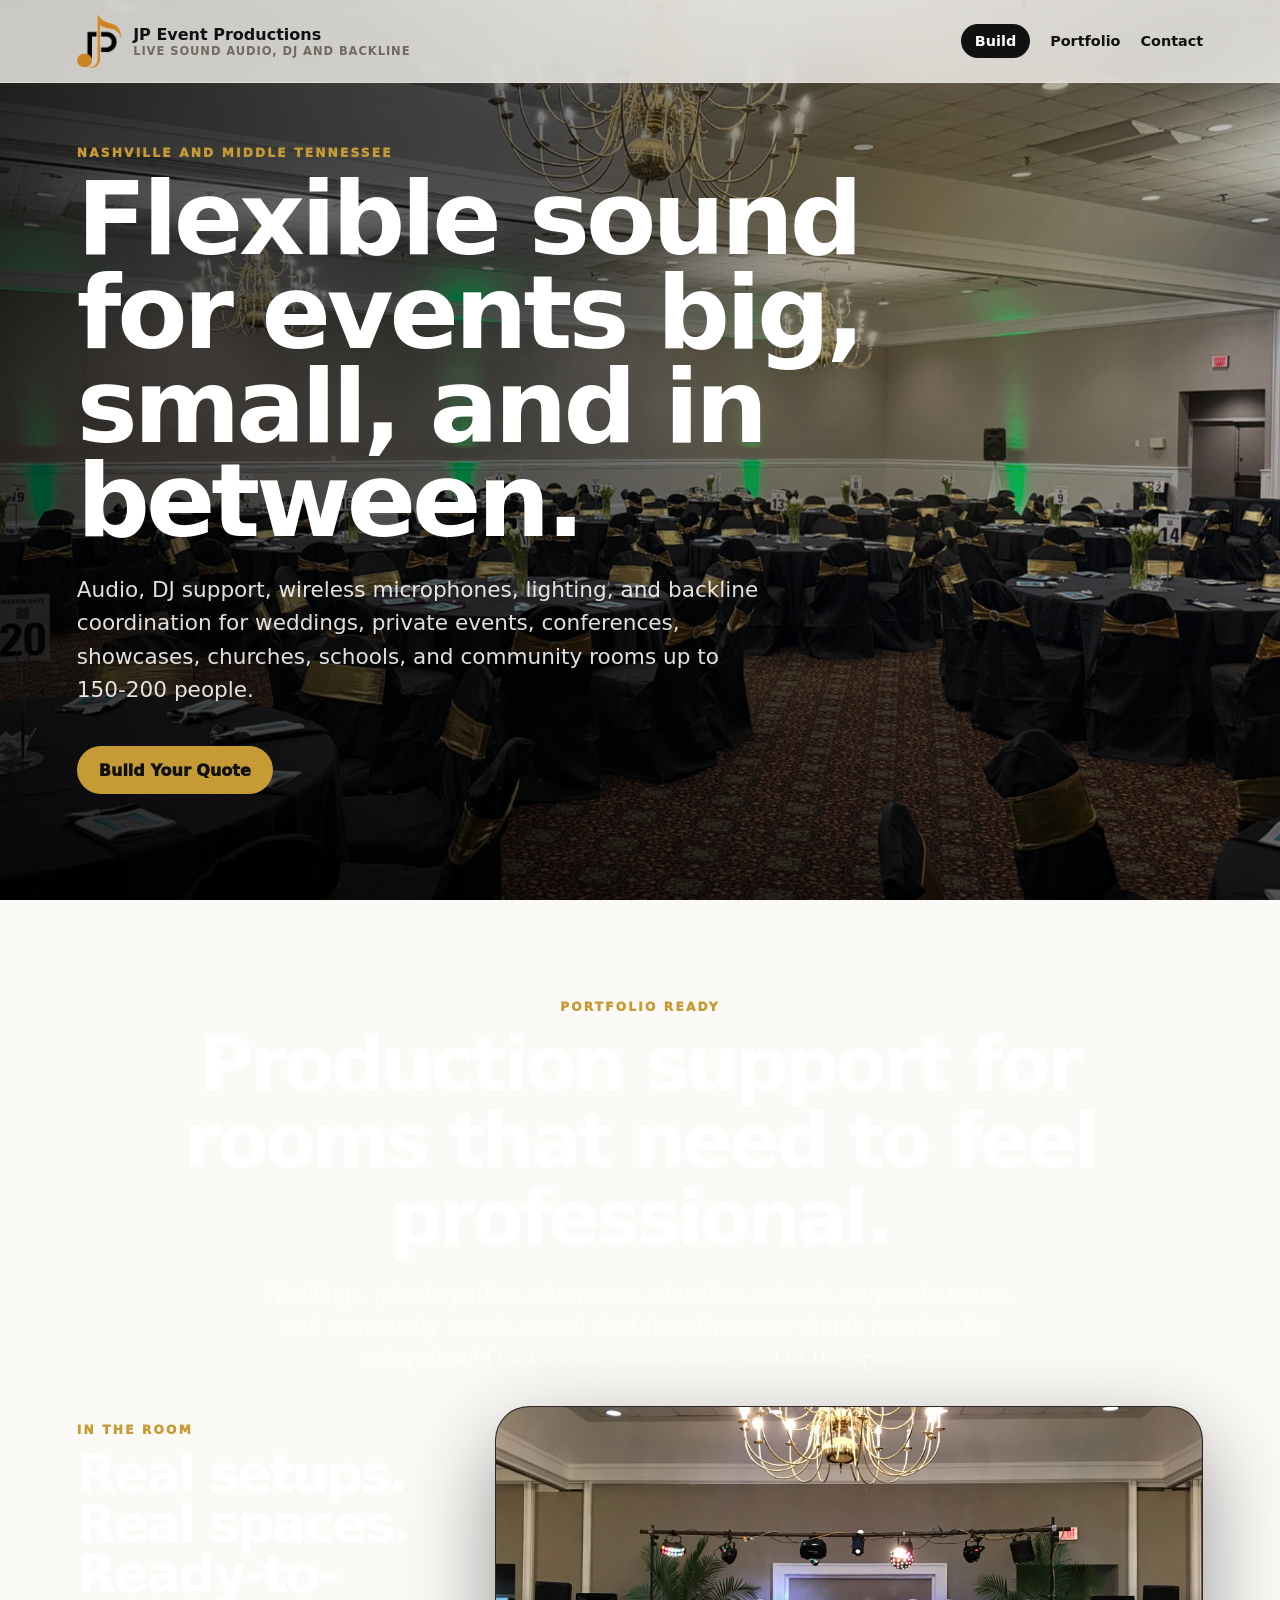
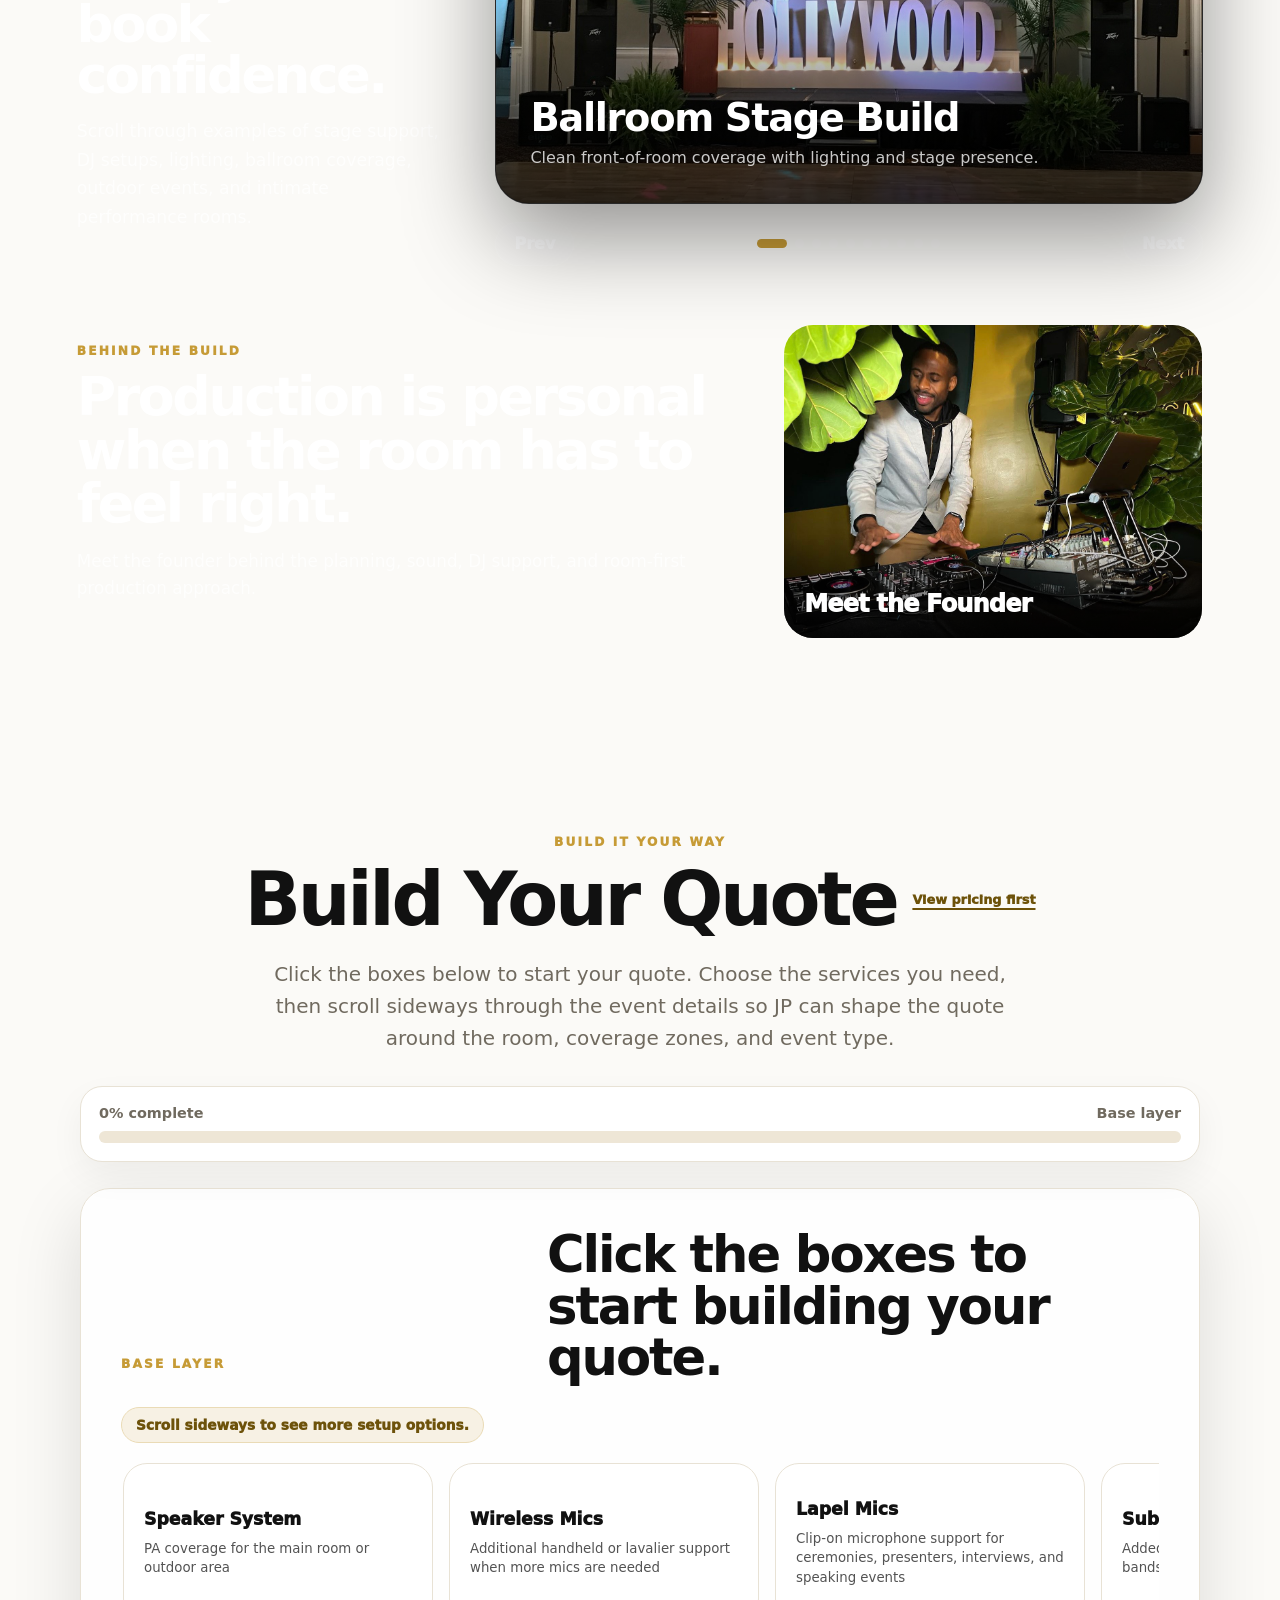
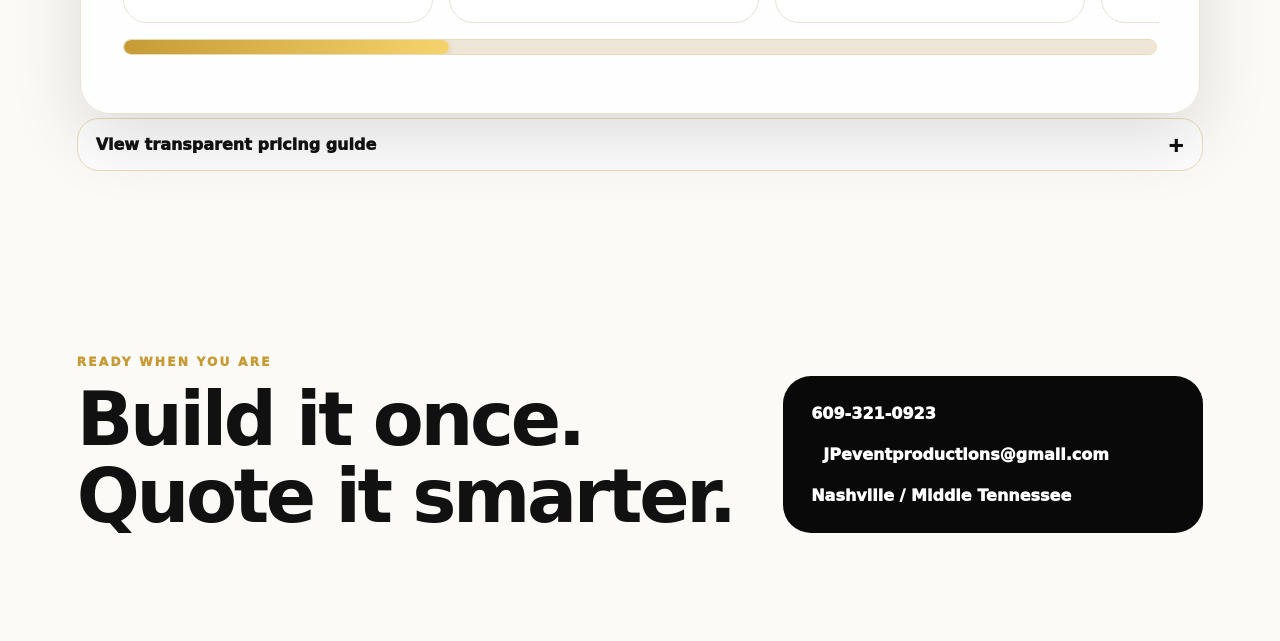
==== commit b2f64f4c: "Add files via upload" ====
--- a/index.html
+++ b/index.html
@@ -183,6 +183,10 @@
             <button type="button" class="option-card" data-option="Wireless microphones">
               <span>Wireless Mics</span>
               <small>Additional handheld or lavalier support when more mics are needed</small>
+            </button>
+            <button type="button" class="option-card" data-option="Lapel microphones">
+              <span>Lapel Mics</span>
+              <small>Clip-on microphone support for ceremonies, presenters, interviews, and speaking events</small>
             </button>
             <button type="button" class="option-card" data-option="Subwoofer support">
               <span>Subwoofer Support</span>
@@ -460,6 +464,26 @@
                   </details>
                   <details class="pricing-pill" role="row">
                     <summary>
+                      <span class="pricing-pill-item" role="cell">Lapel microphones alone</span>
+                      <span class="pricing-pill-price-wrap" role="cell">
+                        <strong class="pricing-pill-price">$50 each</strong>
+                        <b class="pricing-pill-plus" aria-hidden="true">+</b>
+                      </span>
+                    </summary>
+                    <p>Standalone lapel microphone support when no wedding or other production package is paired with it.</p>
+                  </details>
+                  <details class="pricing-pill" role="row">
+                    <summary>
+                      <span class="pricing-pill-item" role="cell">Lapel microphones with a package</span>
+                      <span class="pricing-pill-price-wrap" role="cell">
+                        <strong class="pricing-pill-price">$40 each</strong>
+                        <b class="pricing-pill-plus" aria-hidden="true">+</b>
+                      </span>
+                    </summary>
+                    <p>Wedding or paired-service lapel microphone rate.</p>
+                  </details>
+                  <details class="pricing-pill" role="row">
+                    <summary>
                       <span class="pricing-pill-item" role="cell">Subwoofer support</span>
                       <span class="pricing-pill-price-wrap" role="cell">
                         <strong class="pricing-pill-price">$200 flat</strong>
@@ -519,7 +543,7 @@
                     <p>Simple church service technician support can be booked at $200 per service.</p>
                   </details>
                 </div>
-                <p class="pricing-footnote">Minimum regular quote is $450, except simple church technician-only service at $200. Wireless microphones are $75 each when booked alone. Every package includes 1 wireless mic; additional mics are $30 each. DJ service package starts at $750 and includes up to 4 hours, then $100 per extra DJ-play hour.</p>
+                <p class="pricing-footnote">Minimum regular quote is $450, except simple church technician-only service at $200. Wireless microphones are $75 each when booked alone. Every package includes 1 wireless mic; additional mics are $30 each. Lapel microphones are $50 each alone or $40 each with weddings and paired services. DJ service package starts at $750 and includes up to 4 hours, then $100 per extra DJ-play hour.</p>
               </div>
             </details>
     </section>
